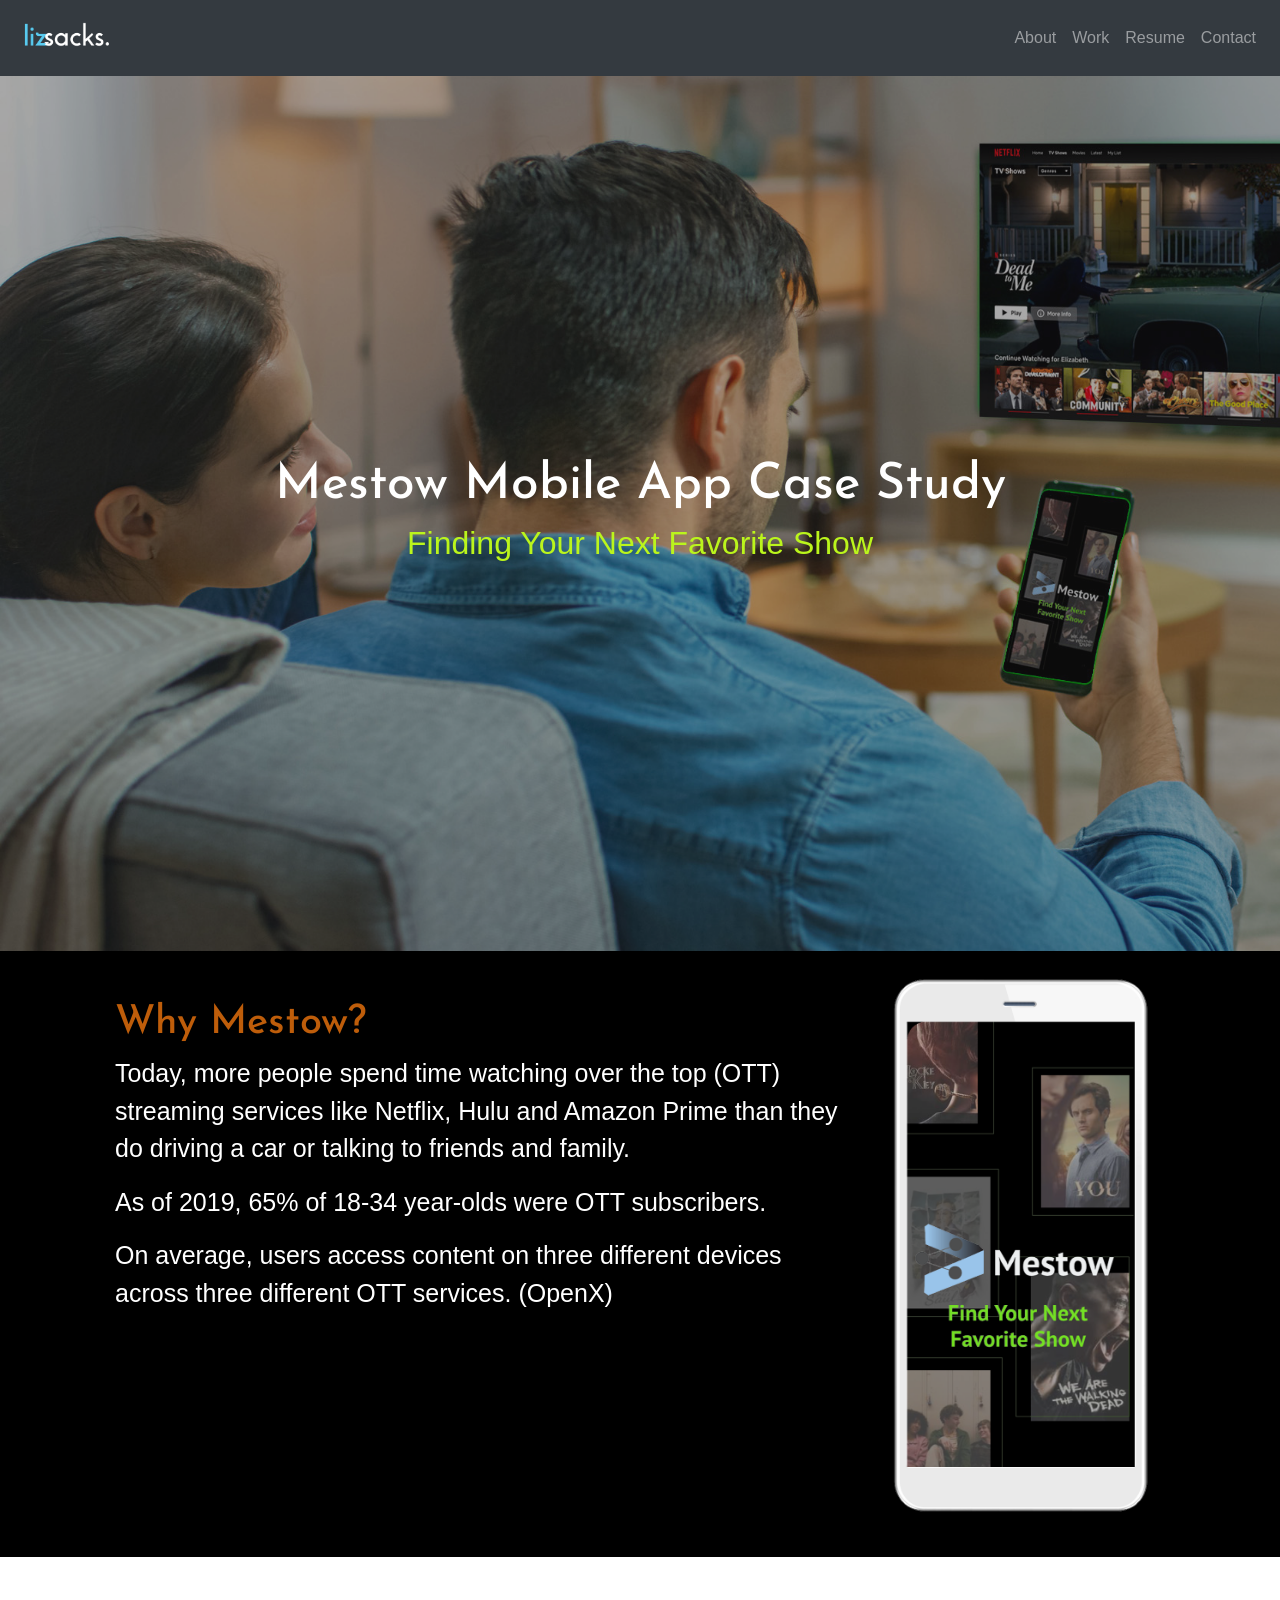
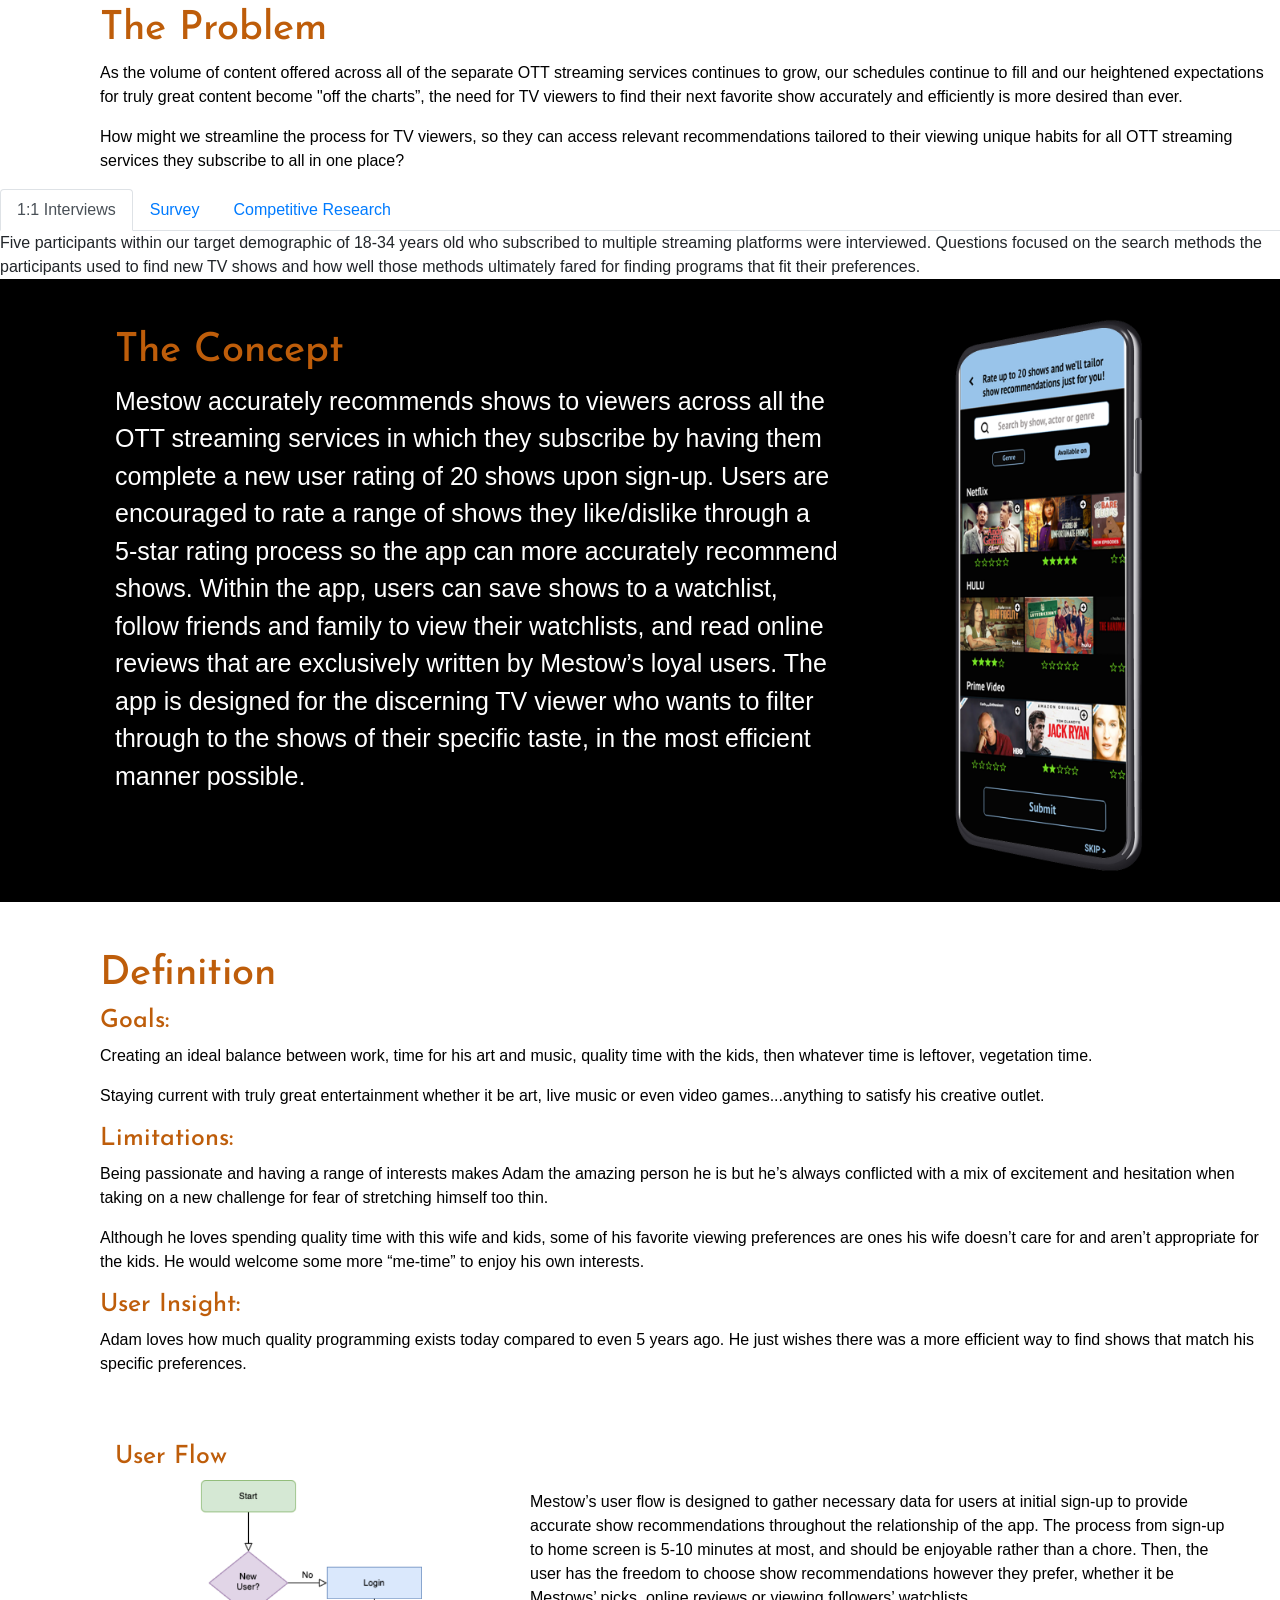
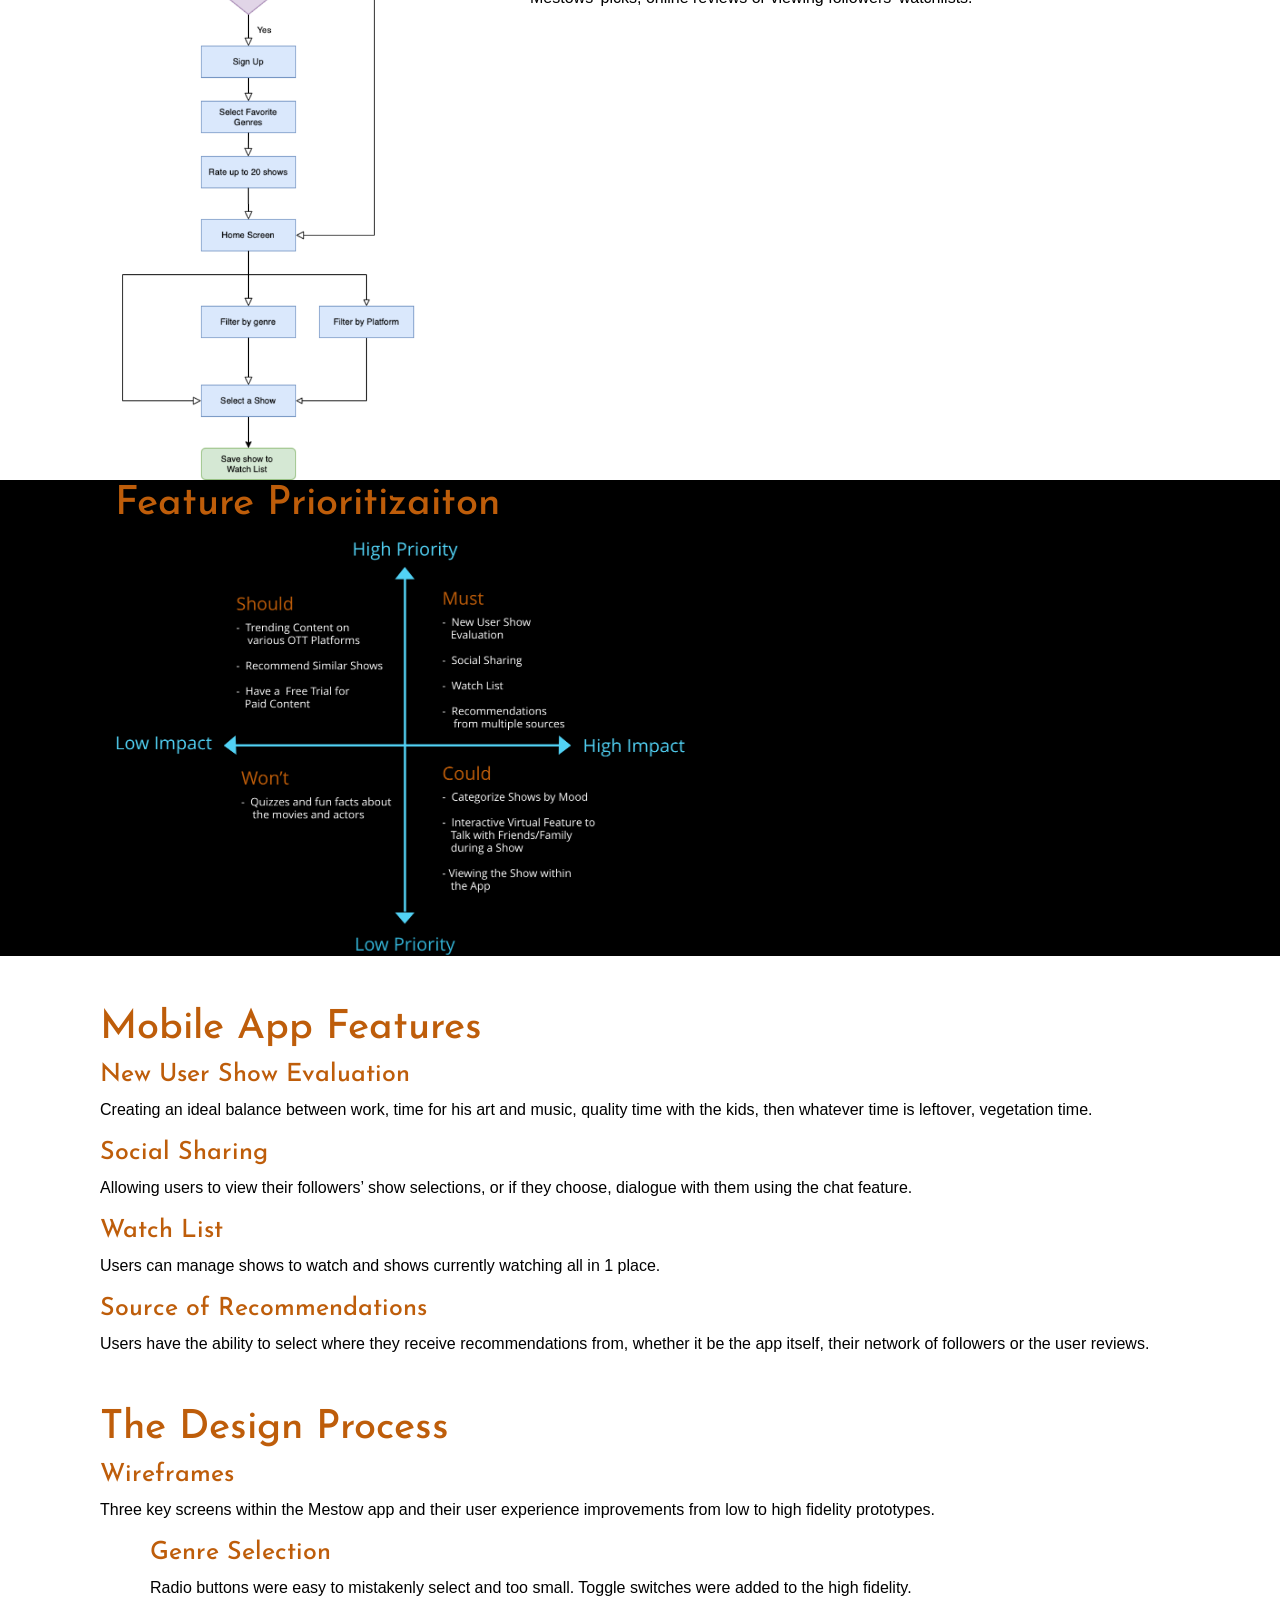
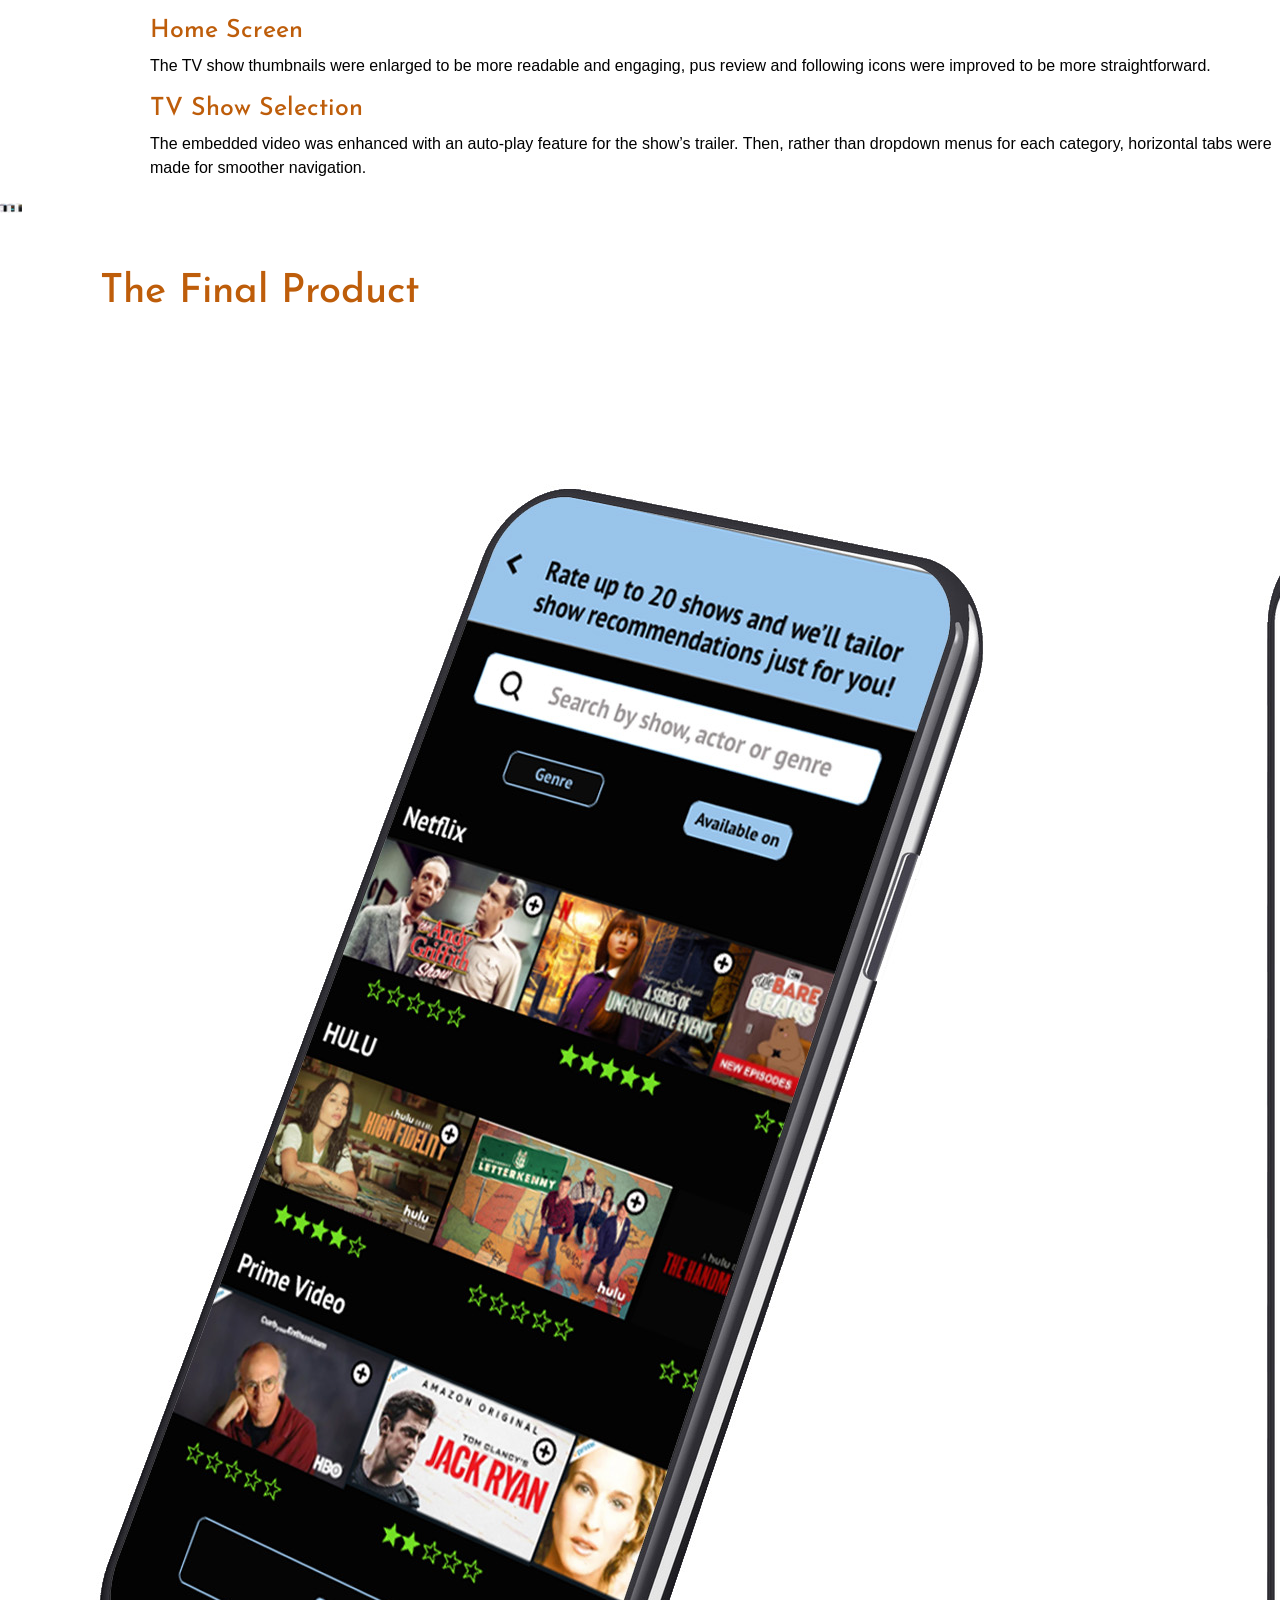
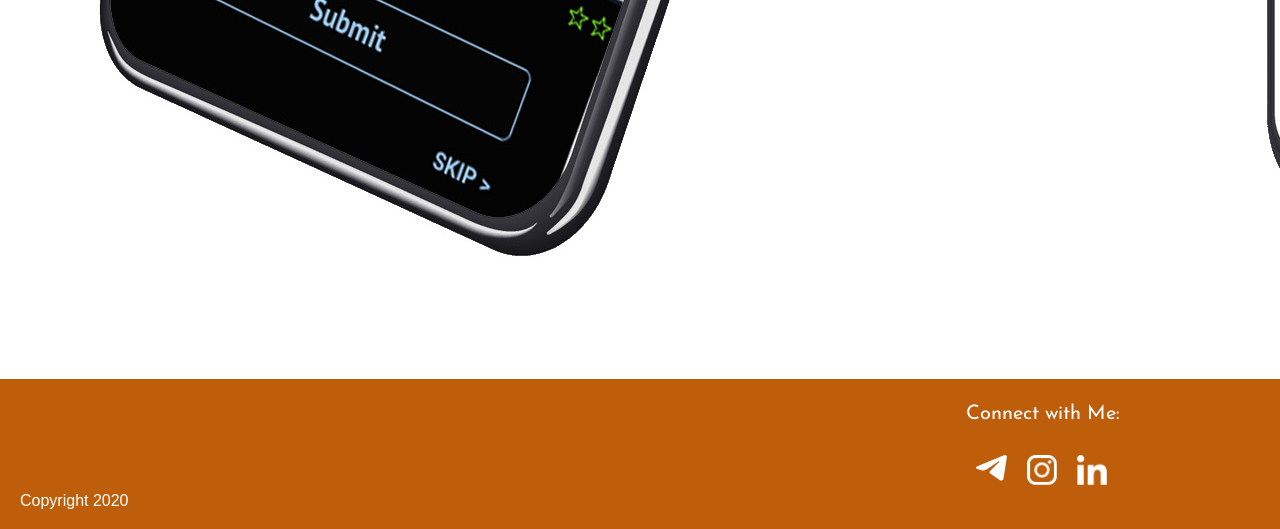
==== index.html @ adbfc5e2 "Progress 061020" ====
<!DOCTYPE html>
<html lang="en">
<head>
    <meta charset="UTF-8">
    <meta name="viewport" content="width=device-width, initial-scale=1.0">
    <title>Mestow Case Study</title>
     <!-- Bootstrap CSS -->
     <link rel="stylesheet" href="https://stackpath.bootstrapcdn.com/bootstrap/4.3.1/css/bootstrap.min.css" integrity="sha384-ggOyR0iXCbMQv3Xipma34MD+dH/1fQ784/j6cY/iJTQUOhcWr7x9JvoRxT2MZw1T" crossorigin="anonymous">
     <link rel="stylesheet" href="css/style.css" type="text/css">
     <link href="https://fonts.googleapis.com/css2?family=Open+Sans:ital,wght@0,300;0,400;0,600;0,700;0,800;1,300;1,400;1,600;1,700;1,800&display=swap" rel="stylesheet">
   <link href="https://fonts.googleapis.com/css2?family=Josefin+Sans:ital,wght@0,600;0,700;1,600;1,700&family=Open+Sans:ital,wght@0,300;0,400;0,600;0,700;0,800;1,300;1,400;1,600;1,700;1,800&display=swap" rel="stylesheet">
  </head>
<body>
<!-- Navigation Menu -->

<nav class="navbar navbar-expand-sm bg-dark navbar-dark">
  <a class="navbar-brand" href="#"><img src="images/LS_logo.png" alt="Logo" style="width:100px"></a>
  <button class="navbar-toggler" type="button" data-toggle="collapse" data-target="#collapsibleNavbar">
    <span class="navbar-toggler-icon"></span>
  </button>
  <div class="collapse navbar-collapse" id="collapsibleNavbar">
    <ul class="navbar-nav">
      <li class="nav-item">
        <a class="nav-link" href="#">About</a>
      </li>
      <li class="nav-item">
        <a class="nav-link" href="#">Work</a>
      </li>
      <li class="nav-item">
        <a class="nav-link" href="#">Resume</a>
      </li>   
       <li class="nav-item">
        <a class="nav-link" href="#">Contact</a>
      </li> 
    </ul>
  </div>  
</nav>
  

  
  <!-- Hero Section -->

    <div class="jumbotron_background">
      <div class="container">
    <h1 class="case_study_headline">Mestow Mobile App Case Study</h1>

    <h2 class="case_study_subline">Finding Your Next Favorite Show</h2>
  </div>
  </div>
</div>
<!-- Why Mestow Section -->
  
<div class="container-fluid why_mestow_container">
  
  <div class="row">
    <div class="col-sm-8 mt-5">
      <h3 class="why_mestow mx-auto">Why Mestow?</h3>
      <div class="why_mestow_text mx-auto">
    <p class="bold-text">Today, more people spend time watching over the top (OTT) 
      streaming services like Netflix, Hulu and Amazon Prime than
      they do driving a car or talking to friends and family.</p> 
      <p>As of 2019, 65% of 18-34 year-olds were OTT subscribers.</p> 
        On average, users access content on three different devices 
    across three different OTT services. (OpenX) </p>
    </div>
  </div>
    <div class="col-sm-4">
    <img src="images/Mestow_homescreen-white_iphone.png" class="img-fluid" width="307" height="240">
    </div>
  </div>
</div>
<div class="white_sections mt-5">
      <h3 class="why_mestow mx-auto">The Problem</h3>
      <div class="the_problem_text mx-auto">
    <p class="body_text">As the volume of content offered across all of the separate OTT 
      streaming services continues to grow, our schedules continue to 
      fill and our heightened expectations for truly great content 
      become "off the charts”, the need for TV viewers to find their 
      next favorite show accurately and efficiently is more desired 
      than ever.  </p> 
      <p class="body_text">How might we streamline the process for TV viewers, so they can access relevant 
        recommendations tailored to their viewing unique habits for all OTT streaming 
        services they subscribe to all in one place?</p> 
    </div>
</div>

<!-- Nav tabs -->

<ul class="nav nav-tabs" id="myTab" role="tablist">
  <li class="nav-item" role="presentation">
    <a class="nav-link active" id="home-tab" data-toggle="tab" href="#home" role="tab" aria-controls="interviews" aria-selected="true">1:1 Interviews</a>
  </li>
  <li class="nav-item" role="presentation">
    <a class="nav-link" id="profile-tab" data-toggle="tab" href="#profile" role="tab" aria-controls="survey" aria-selected="false">Survey</a>
  </li>
  <li class="nav-item" role="presentation">
    <a class="nav-link" id="messages-tab" data-toggle="tab" href="#messages" role="tab" aria-controls="competitors" aria-selected="false">Competitive Research</a>
  </li>
</ul>

<!-- Tab panes -->
<div class="tab-content">
  <div class="tab-pane active" id="interviews" role="tabpanel" aria-labelledby="interview-tab">Five participants within our target demographic of 18-34 years old who subscribed to multiple streaming platforms were interviewed. Questions focused on the search methods the participants used to find new TV shows and how well those methods ultimately fared for finding programs that fit their preferences.</div>
  <div class="tab-pane" id="survey" role="tabpanel" aria-labelledby="survey-tab">In total 28 participants were surveyed, spanning a range of ages, ethnicities and educational levels to provide a broadened perspective among OTT subscribers’ viewing habits. Questions focused on what resources they use to find new shows, then their viewing habits overall. </div>
  <div class="tab-pane" id="competitors" role="tabpanel" aria-labelledby="competitors-tab">There are a few apps in the marketplace that streamline OTT streaming service viewing. Some specialized in the social component of following friends to chat and receive recommendations on shows, while others built recommendations based upon what a viewer has previously watched. Our team wanted to build an app that could combine all of these features and satisfy all user needs.
  </div>
</div>

<!-- The Concpet -->
<div class="container-fluid the concept_container">
  <div class="row">
    <div class="col-lg-8 col-md-8 col-sm-12 mt-5">
      <h3 class="why_mestow mx-auto">The Concept</h3>
      <div class="why_mestow_text mx-auto">
    <p>Mestow accurately recommends shows to viewers across all the OTT 
      streaming services in which they subscribe by having them complete 
      a new user rating of 20 shows upon sign-up. Users are encouraged to 
      rate a range of shows they like/dislike through a 5-star rating process 
      so the app can more accurately recommend shows. Within the app, users can 
      save shows to a watchlist, follow friends and family to view their watchlists, 
      and read online reviews that are exclusively written by Mestow’s loyal users. 
      The app is designed for the discerning TV viewer who wants to filter through 
      to the shows of their specific taste, in the most efficient manner possible.</p>
    </div>
  </div>
  <div class="col-lg-4 col-md-4 col-sm-12">
    <img src="images/screen2.png" class="img-fluid" width="307" height="240">
    </div>
  </div>
</div>
<!-- Definition -->
  <div class="white_sections mt-5">
    <h3 class="definition mx-auto">Definition</h3>
    <div class="the_problem_text mx-auto">
      <h4>Goals:</h4>
  <p class="body_text">Creating an ideal balance between work, time for his art and music, 
    quality time with the kids, then whatever time is leftover, vegetation time.</p>
    <p class="body_text">Staying current with truly great entertainment whether it be art, live music 
      or even video games...anything to satisfy his creative outlet.</p>
      <h4>Limitations:</h4>
      <p class="body_text">Being passionate and having a range of interests makes Adam the amazing person 
        he is but he’s always conflicted with a mix of excitement and hesitation when 
        taking on a new challenge for fear of stretching himself too thin.</p> 
        <p class="body_text">Although he loves spending quality time with this wife and kids, some of his favorite 
      viewing preferences are ones his wife doesn’t care for and aren’t appropriate for the kids. 
      He would welcome some more “me-time” to enjoy his own interests. </p> 
      <h4>User Insight:</h4>
      <p class="body_text">Adam loves how much quality programming exists today compared to even 5 years ago. 
        He just wishes there was a more efficient way to find shows that match his specific 
        preferences. </p>
  </div>
</div>
<!-- User Flow -->
<div class="container-fluid white_sections user_flow_section">
  <div class="row">
    <div class="col-sm-4 mt-7">
      <h4 class="why_mestow mx-auto">User Flow</h4>
      <div class="why_mestow_text mx-auto" style="width:500px">
        <img src="images/work_flow.png" class="img-fluid" width="307" height="240">
   
  </div>
</div>
  <div class="col-sm-8 mt-5">
    <p class="body_text">Mestow’s user flow is designed to gather necessary data for users at initial sign-up 
      to provide accurate show recommendations throughout the relationship of the app. The 
      process from sign-up to home screen is 5-10 minutes at most, and should be enjoyable 
      rather than a chore. Then, the user has the freedom to choose show recommendations 
      however they prefer, whether it be Mestows’ picks, online reviews or viewing followers’ 
      watchlists.</p>
  </div>
</div>
</div>

<!-- Feature Prioritization -->
<div class="container-fluid the concept_container">
      <h3 class="why_mestow mx-auto">Feature Prioritizaiton</h3>
      <div class="why_mestow_text mx-auto">
        <img src="images/feature_prior.png" width="570">
  </div>
</div>



  <!-- Mobile App Features -->
  <div class="white_sections mt-5">
    <h3 class="definition mx-auto">Mobile App Features</h3>
    <div class="the_problem_text mx-auto">
      <h4>New User Show Evaluation</h4>
  <p class="body_text">Creating an ideal balance between work, time for his art and music, 
    quality time with the kids, then whatever time is leftover, vegetation time.</p>
      <h4>Social Sharing</h4>
      <p class="body_text">Allowing users to view their followers’ show selections, or if they choose, dialogue 
        with them using the chat feature. </p> 
      <h4>Watch List</h4>
      <p class="body_text">Users can manage shows to watch and shows currently watching all in 1 place.</p>
      <h4>Source of Recommendations</h4>
      <p class="body_text">Users have the ability to select where they receive recommendations from, whether it be the 
        app itself, their network of followers or the user reviews.</p>
        
  </div>
</div>

  <!-- The Design Process -->
  <div class="white_sections mt-5">
    <h3 class="definition mx-auto">The Design Process</h3>
    <div class="the_problem_text mx-auto">
      <div class="intro_section">
      <h4>Wireframes</h4>
      <p class="body_text">Three key screens within the Mestow app and their user 
        experience improvements from low to high fidelity prototypes. 
      </p>
    </div>
    <div class="bullets">
      <h4>Genre Selection</h4>
  <p class="body_text">Radio buttons were easy to mistakenly select and too small. 
    Toggle switches were added to the high fidelity.</p>
      <h4>Home Screen</h4>
      <p class="body_text">The TV show thumbnails were enlarged to be more readable and engaging, pus 
        review and following icons were improved to be more straightforward. </p> 
      <h4>TV Show Selection</h4>
      <p class="body_text">The embedded video was enhanced with an auto-play feature for the show’s trailer. 
        Then, rather than dropdown menus for each category, horizontal tabs were made for 
        smoother navigation.</p>
      </div>
        <img class="five_phones" src="images/LofiHifi_MOBILE1.jpg">
</div>
</div>
<!-- The Final Product -->
<div class="white_sections mt-5">
  <h3 class="definition mx-auto">The Final Product</h3>
  <img src="images/final image1.jpg">
  </div>
<!-- Footer -->
<div class="footer">
  <div class="footer_left">
  <p>Copyright 2020</p></div>
  <div class="footer_center"></div>
  
  <div class="footer_right">
      <div class="footer_text">
          <p>Connect with Me:</p>
      </div>
      <div class="social_icons">
      <div class="email">
          <img src="images/email_icon.png">
      </div>
      <div class="id">
      <img height="30px" src="images/id_icon.png"></div>
      <div class="li">
      <img height="30px" src="images/linkedin_icon.png">
</div>
</div>
</div>
</div>
</body>
<script src="https://code.jquery.com/jquery-3.5.1.slim.min.js" integrity="sha384-DfXdz2htPH0lsSSs5nCTpuj/zy4C+OGpamoFVy38MVBnE+IbbVYUew+OrCXaRkfj" crossorigin="anonymous"></script>
<script src="https://cdn.jsdelivr.net/npm/popper.js@1.16.0/dist/umd/popper.min.js" integrity="sha384-Q6E9RHvbIyZFJoft+2mJbHaEWldlvI9IOYy5n3zV9zzTtmI3UksdQRVvoxMfooAo" crossorigin="anonymous"></script>
<script src="https://stackpath.bootstrapcdn.com/bootstrap/4.5.0/js/bootstrap.min.js" integrity="sha384-OgVRvuATP1z7JjHLkuOU7Xw704+h835Lr+6QL9UvYjZE3Ipu6Tp75j7Bh/kR0JKI" crossorigin="anonymous"></script>
</html>
---- css/style.css ----
.navbar-nav {
  margin-left: auto;
  margin-right: 0;
  font-family: open-sans, sans-serif; 
  color: white;
}
.navbar-logo img{
  padding-right: 15px;
  width: 150px;
}
.case_study_headline {
  font-family: Josefin Sans, sans-serif; 
  color: white; 
  font-size: 50px;
  text-align: center; 
}
.case_study_subline {
  font-family: Open-Sans, sans-serif; 
  color: #BBf51c;
  text-align: center; 
}
.container-fluid {
  background-color: black; 
  color: white; 
}

h3 {
  font-family: Josefin Sans, sans-serif; 
  color: #BE5D0A;
  font-size: 40px;
  padding-left: 100px;
}
h4{
  font-family: Josefin Sans, sans-serif; 
  color: #BE5D0A;
  font-size: 25px; 
  padding-left: 100px;
}
.why_mestow_text {
  font-family: open-sans, sans-serif;
  font-size: 25px;
  padding-left: 100px;
}
/* Hero Image */
.jumbotron_background {
    background-image: url(../images/mestow_hero_image.png);
    background-color: transparent;
    background-repeat: no-repeat;
    background-size: cover;
    height: calc(100vh - 25px);
    display: flex;
    align-items: center;
    justify-content: center;
 
  }
.white_sections {
      background-color: white; 
      color: black; 
    }
.body_text {
  font-family: open-sans, sans-serif;
  padding-left: 100px;
}
.user_flow_section {
  padding-top: 50px;
  padding-right: 50px; 
}
.bullets {
  padding-left: 50px;
}
.five_phones {
  height: 10px;
}
.footer_left {
  color: white; 
  width: 30%;
  display: flex; 
  align-items: flex-end; 
  padding-left: 20px; 
}
.footer_center {
  width: 40%;
}
.footer_right {
  width: 20%;
  padding-top: 20px; 
  padding-left: 70px; 
}
.footer {
  display: flex;
  background-color: #BE5D0A; 
  height: 150px;
}
.footer_text {
  color: white;
  font-family: Josefin Sans; sans-serif;
  font-size: 20px; 
  
}
.social_icons {
  display: flex; 
  flex-direction: row; 
}
.email {
  padding: 10px;
}
.id {
  padding: 10px;
}
.li {
  padding: 10px;
}
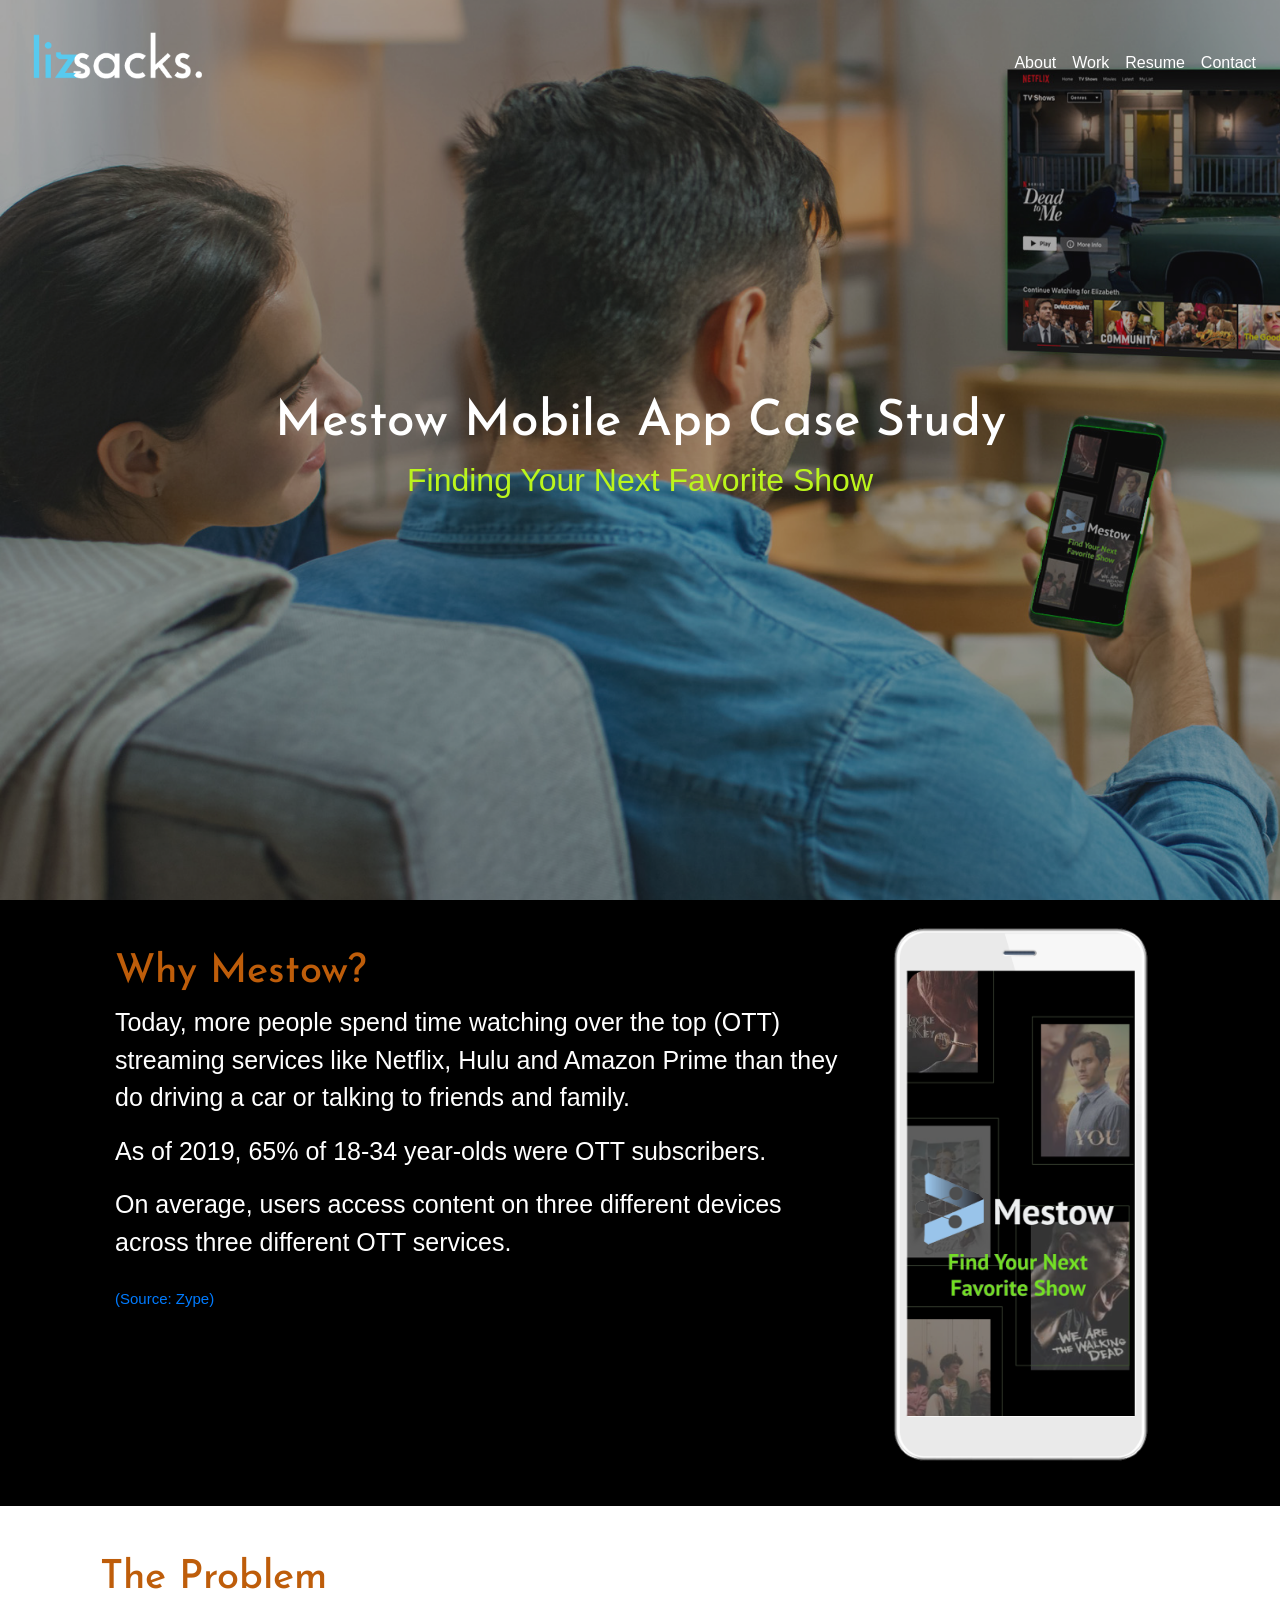
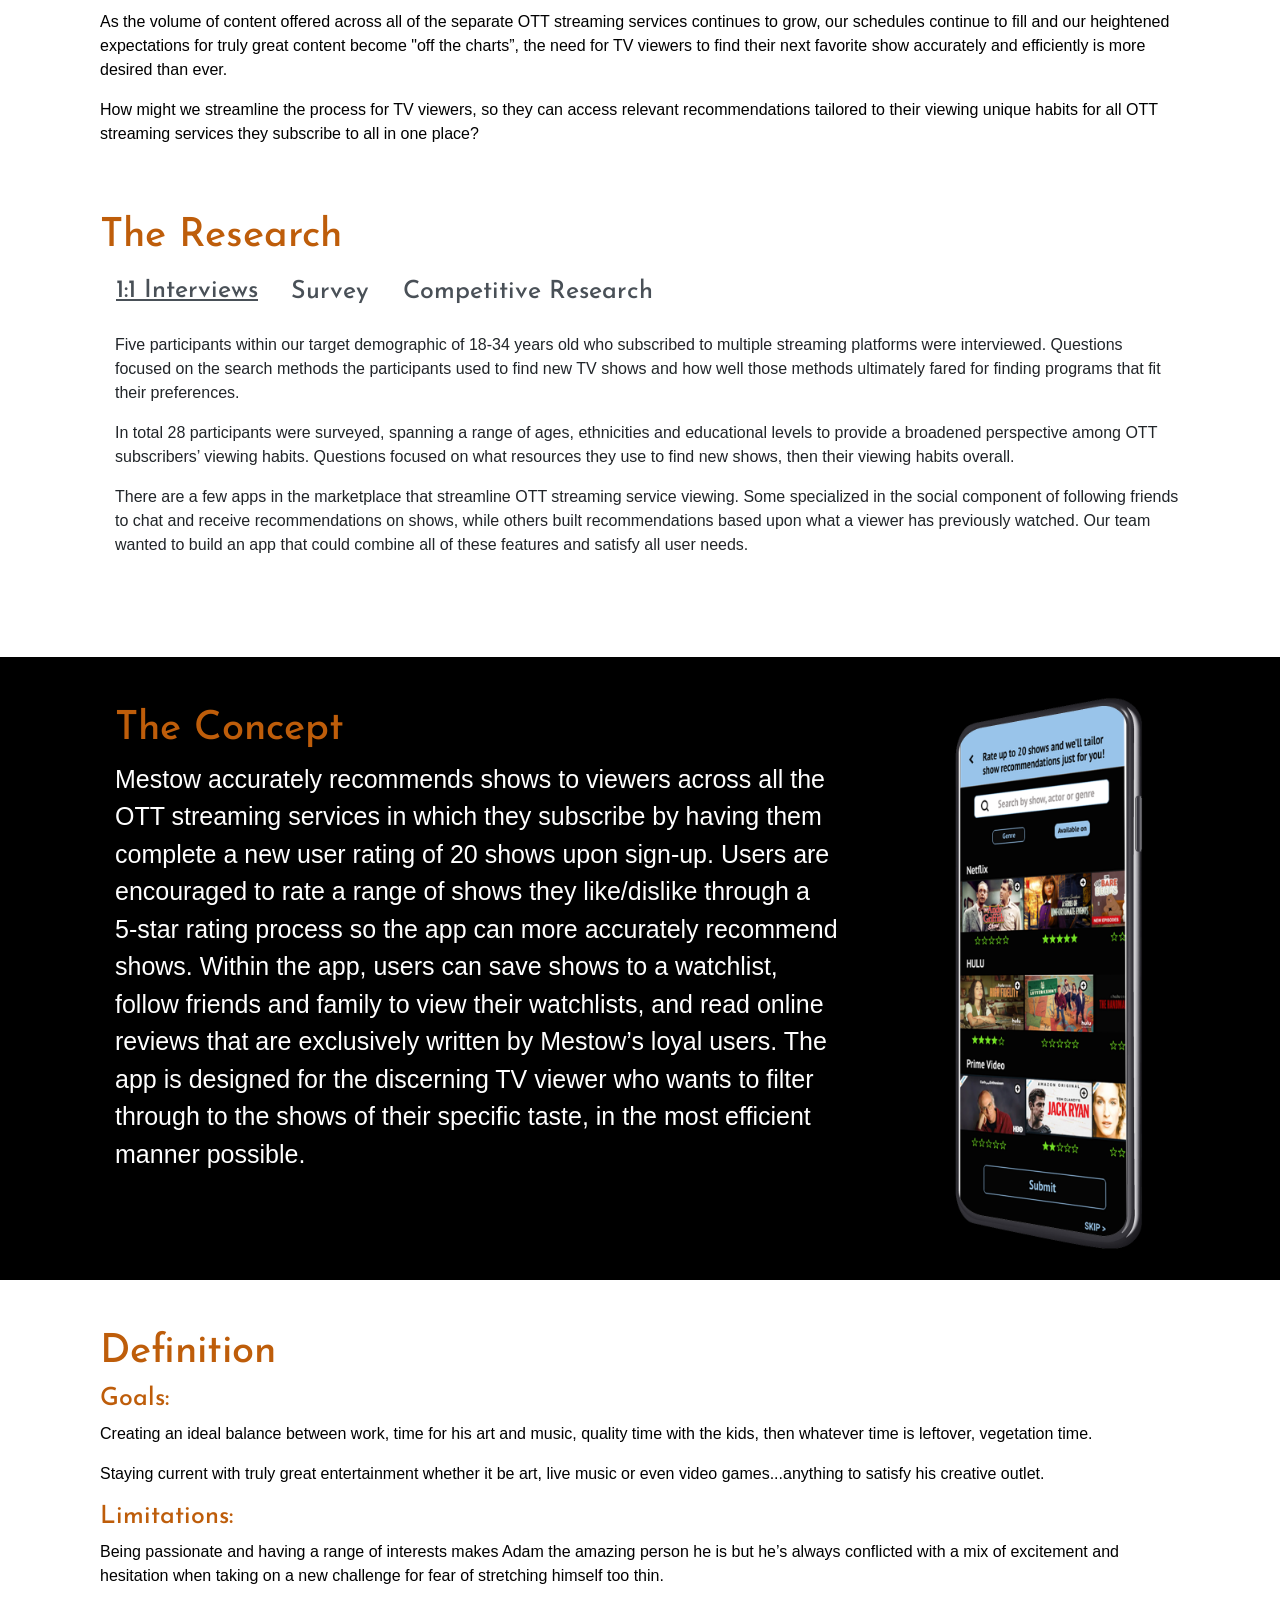
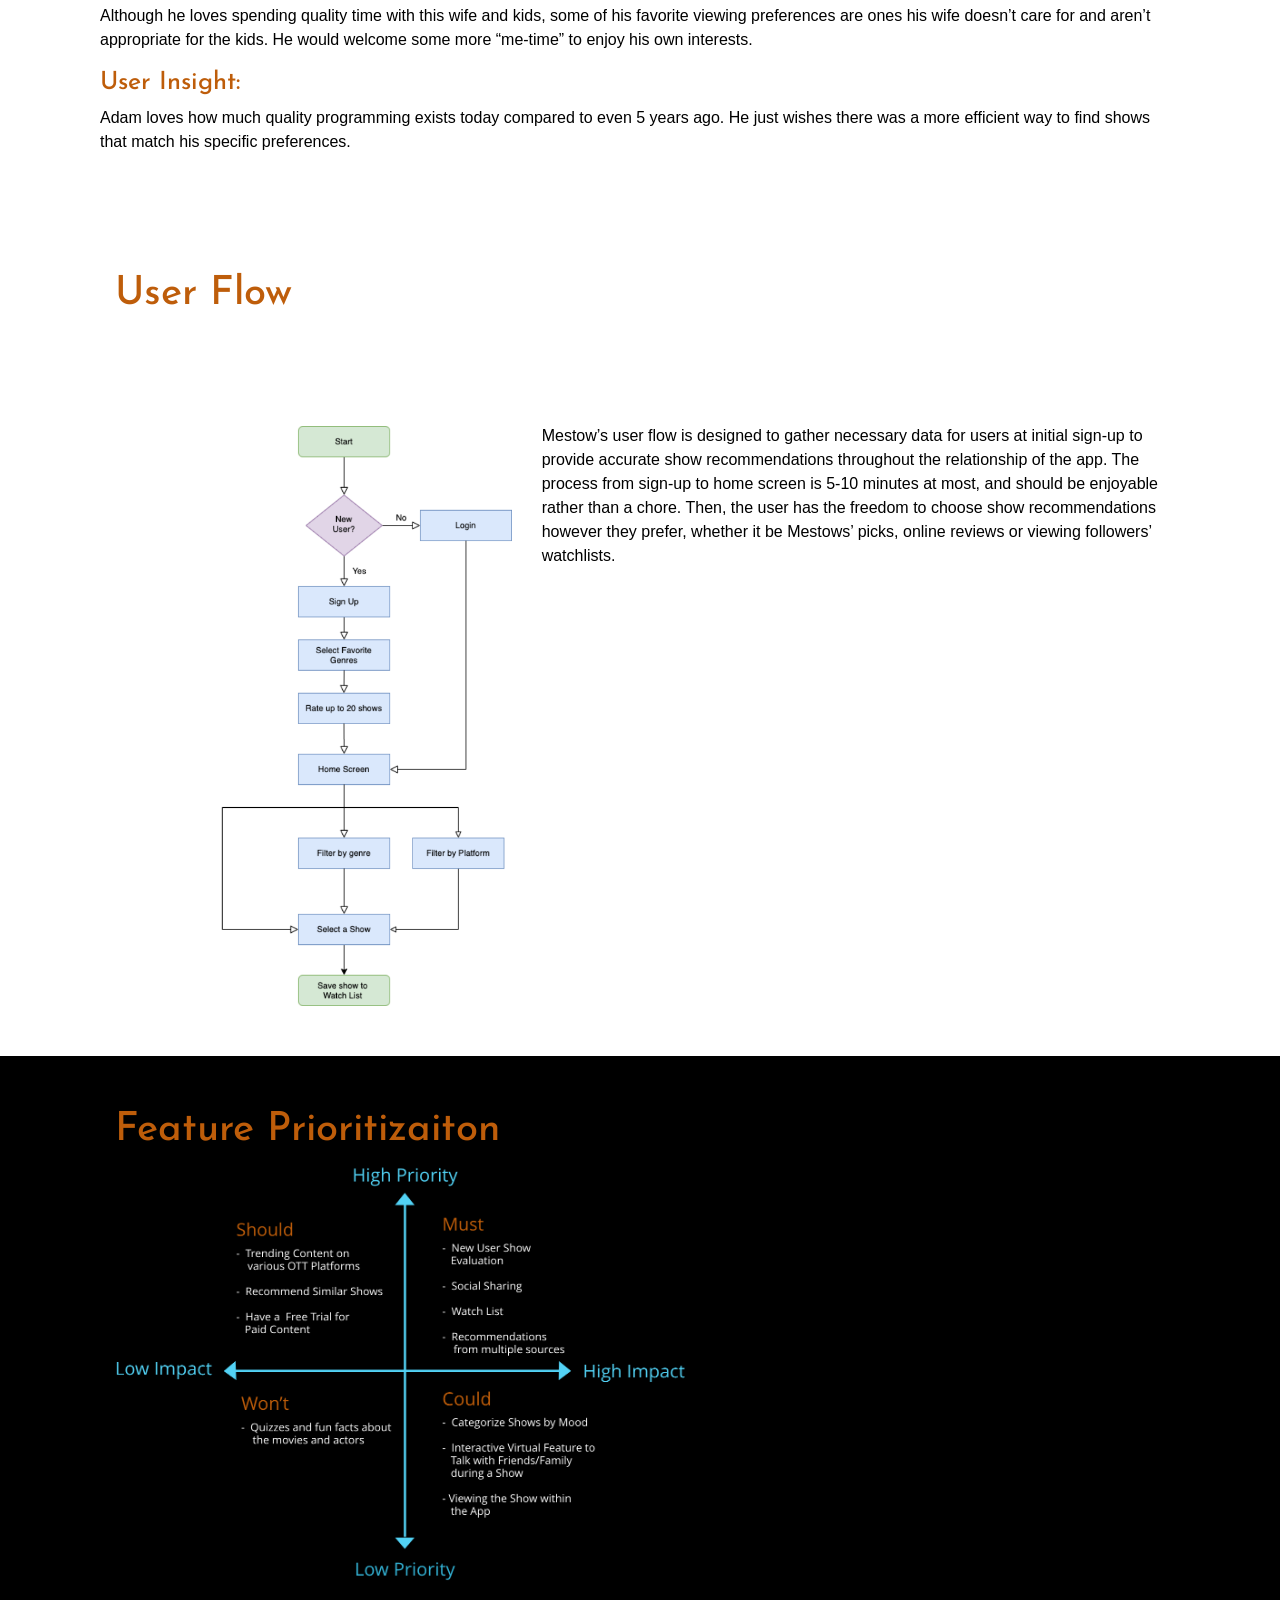
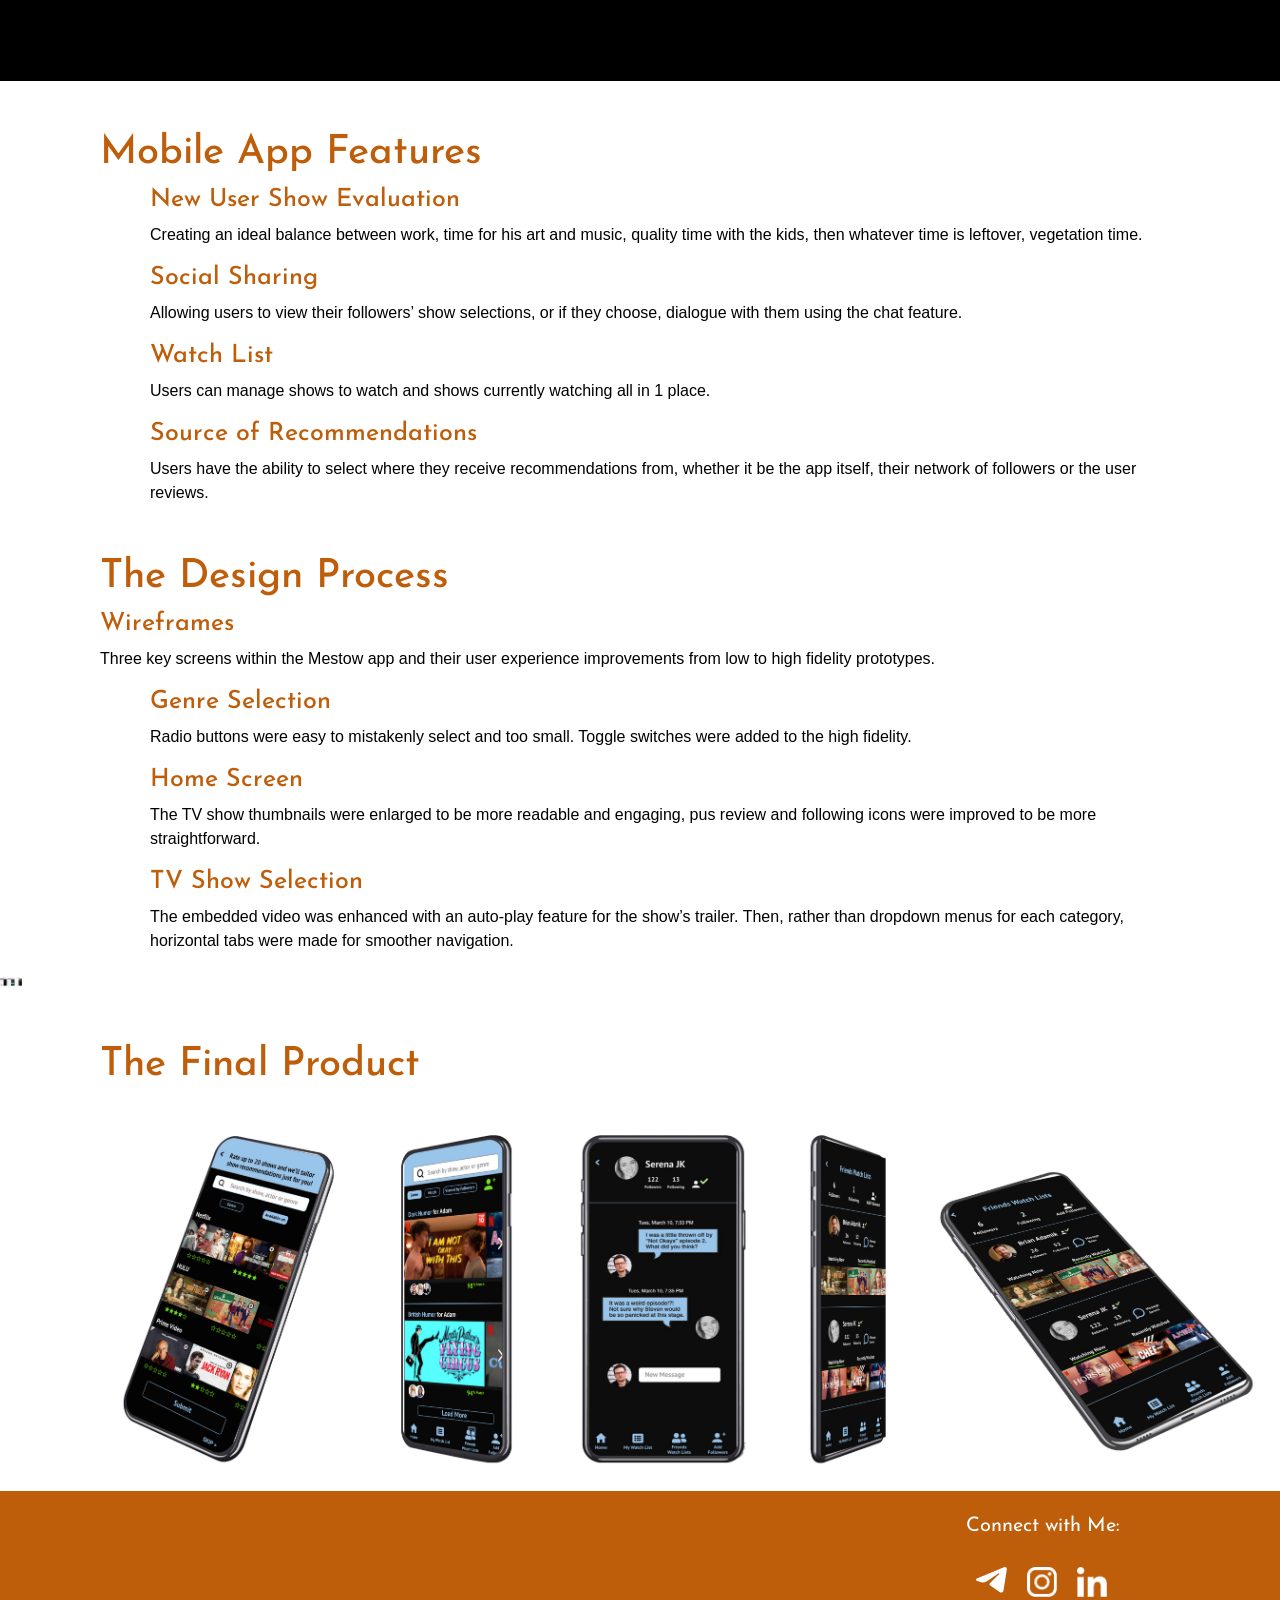
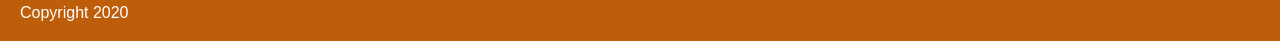
==== commit 0353f070: "updates 061420" ====
--- a/index.html
+++ b/index.html
@@ -13,8 +13,8 @@
 <body>
 <!-- Navigation Menu -->
 
-<nav class="navbar navbar-expand-sm bg-dark navbar-dark">
-  <a class="navbar-brand" href="#"><img src="images/LS_logo.png" alt="Logo" style="width:100px"></a>
+<nav class="navbar navbar-expand-sm navbar-dark">
+  <a class="navbar-brand" href="https://lizsacks-lab.github.io/UX_UI_HW_18/"><img src="images/LS_logo.png" alt="Logo" style="width:200px"></a>
   <button class="navbar-toggler" type="button" data-toggle="collapse" data-target="#collapsibleNavbar">
     <span class="navbar-toggler-icon"></span>
   </button>
@@ -61,7 +61,7 @@
       they do driving a car or talking to friends and family.</p> 
       <p>As of 2019, 65% of 18-34 year-olds were OTT subscribers.</p> 
         On average, users access content on three different devices 
-    across three different OTT services. (OpenX) </p>
+    across three different OTT services. </p><a class=link href="https://www.zype.com/blog/linear-tv-ott-statistics-2019-edition/">(Source: Zype)</a> 
     </div>
   </div>
     <div class="col-sm-4">
@@ -69,7 +69,7 @@
     </div>
   </div>
 </div>
-<div class="white_sections mt-5">
+<div class="white_sections mt-5 the_problem">
       <h3 class="why_mestow mx-auto">The Problem</h3>
       <div class="the_problem_text mx-auto">
     <p class="body_text">As the volume of content offered across all of the separate OTT 
@@ -84,29 +84,30 @@
     </div>
 </div>
 
-<!-- Nav tabs -->
-
+<!-- Research tabs -->
+<div class="research_tabs">
+  <h3 class="why_mestow mx-auto">The Research</h3>
 <ul class="nav nav-tabs" id="myTab" role="tablist">
   <li class="nav-item" role="presentation">
-    <a class="nav-link active" id="home-tab" data-toggle="tab" href="#home" role="tab" aria-controls="interviews" aria-selected="true">1:1 Interviews</a>
+    <a class="nav-link active" id="interviews-tab" data-toggle="tab" href="#interviews" role="tab" aria-controls="interviews" aria-selected="true"><h4>1:1 Interviews</h4></a>
   </li>
   <li class="nav-item" role="presentation">
-    <a class="nav-link" id="profile-tab" data-toggle="tab" href="#profile" role="tab" aria-controls="survey" aria-selected="false">Survey</a>
+    <a class="nav-link" id="survey-tab" data-toggle="tab" href="#survey" role="tab" aria-controls="survey" aria-selected="false"><h4>Survey</h4></a>
   </li>
   <li class="nav-item" role="presentation">
-    <a class="nav-link" id="messages-tab" data-toggle="tab" href="#messages" role="tab" aria-controls="competitors" aria-selected="false">Competitive Research</a>
+    <a class="nav-link" id="competitors-tab" data-toggle="tab" href="#competitors" role="tab" aria-controls="competitors" aria-selected="false"><h4>Competitive Research</h4></a>
   </li>
 </ul>
-
-<!-- Tab panes -->
-<div class="tab-content">
-  <div class="tab-pane active" id="interviews" role="tabpanel" aria-labelledby="interview-tab">Five participants within our target demographic of 18-34 years old who subscribed to multiple streaming platforms were interviewed. Questions focused on the search methods the participants used to find new TV shows and how well those methods ultimately fared for finding programs that fit their preferences.</div>
-  <div class="tab-pane" id="survey" role="tabpanel" aria-labelledby="survey-tab">In total 28 participants were surveyed, spanning a range of ages, ethnicities and educational levels to provide a broadened perspective among OTT subscribers’ viewing habits. Questions focused on what resources they use to find new shows, then their viewing habits overall. </div>
-  <div class="tab-pane" id="competitors" role="tabpanel" aria-labelledby="competitors-tab">There are a few apps in the marketplace that streamline OTT streaming service viewing. Some specialized in the social component of following friends to chat and receive recommendations on shows, while others built recommendations based upon what a viewer has previously watched. Our team wanted to build an app that could combine all of these features and satisfy all user needs.
-  </div>
-</div>
-
-<!-- The Concpet -->
+</div>
+<!-- Research Content -->
+<div class="research_content">
+  <div class="tab-pane active" id="interviews" role="tabpanel" aria-labelledby="interview-tab"><p>Five participants within our target demographic of 18-34 years old who subscribed to multiple streaming platforms were interviewed. Questions focused on the search methods the participants used to find new TV shows and how well those methods ultimately fared for finding programs that fit their preferences.</p></div>
+  <div class="tab-pane" id="survey" role="tabpanel" aria-labelledby="survey-tab"><p>In total 28 participants were surveyed, spanning a range of ages, ethnicities and educational levels to provide a broadened perspective among OTT subscribers’ viewing habits. Questions focused on what resources they use to find new shows, then their viewing habits overall. </p></div>
+  <div class="tab-pane" id="competitors" role="tabpanel" aria-labelledby="competitors-tab">There are a few apps in the marketplace that streamline OTT streaming service viewing. Some specialized in the social component of following friends to chat and receive recommendations on shows, while others built recommendations based upon what a viewer has previously watched. Our team wanted to build an app that could combine all of these features and satisfy all user needs.</div>
+  </div>
+
+
+<!-- The Concept -->
 <div class="container-fluid the concept_container">
   <div class="row">
     <div class="col-lg-8 col-md-8 col-sm-12 mt-5">
@@ -128,8 +129,9 @@
     </div>
   </div>
 </div>
+</div>
 <!-- Definition -->
-  <div class="white_sections mt-5">
+  <div class="white_sections mt-5 definiton_section">
     <h3 class="definition mx-auto">Definition</h3>
     <div class="the_problem_text mx-auto">
       <h4>Goals:</h4>
@@ -152,16 +154,16 @@
 </div>
 <!-- User Flow -->
 <div class="container-fluid white_sections user_flow_section">
+  <h3 class="why_mestow mx-auto">User Flow</h3>
   <div class="row">
-    <div class="col-sm-4 mt-7">
-      <h4 class="why_mestow mx-auto">User Flow</h4>
-      <div class="why_mestow_text mx-auto" style="width:500px">
+    <div class="col-sm-4 mt-7 user_flow_image">
+      <div class="why_mestow_text mx-auto">
         <img src="images/work_flow.png" class="img-fluid" width="307" height="240">
    
   </div>
 </div>
   <div class="col-sm-8 mt-5">
-    <p class="body_text">Mestow’s user flow is designed to gather necessary data for users at initial sign-up 
+    <p class="body_text user_flow_text">Mestow’s user flow is designed to gather necessary data for users at initial sign-up 
       to provide accurate show recommendations throughout the relationship of the app. The 
       process from sign-up to home screen is 5-10 minutes at most, and should be enjoyable 
       rather than a chore. Then, the user has the freedom to choose show recommendations 
@@ -172,7 +174,7 @@
 </div>
 
 <!-- Feature Prioritization -->
-<div class="container-fluid the concept_container">
+<div class="container-fluid the concept_container feature_prior">
       <h3 class="why_mestow mx-auto">Feature Prioritizaiton</h3>
       <div class="why_mestow_text mx-auto">
         <img src="images/feature_prior.png" width="570">
@@ -184,7 +186,8 @@
   <!-- Mobile App Features -->
   <div class="white_sections mt-5">
     <h3 class="definition mx-auto">Mobile App Features</h3>
-    <div class="the_problem_text mx-auto">
+    <div class="the_problem_text mx-auto bullets">
+      
       <h4>New User Show Evaluation</h4>
   <p class="body_text">Creating an ideal balance between work, time for his art and music, 
     quality time with the kids, then whatever time is leftover, vegetation time.</p>
@@ -196,7 +199,7 @@
       <h4>Source of Recommendations</h4>
       <p class="body_text">Users have the ability to select where they receive recommendations from, whether it be the 
         app itself, their network of followers or the user reviews.</p>
-        
+     
   </div>
 </div>
 
@@ -226,7 +229,7 @@
 </div>
 </div>
 <!-- The Final Product -->
-<div class="white_sections mt-5">
+<div class="white_sections final-product mt-5">
   <h3 class="definition mx-auto">The Final Product</h3>
   <img src="images/final image1.jpg">
   </div>
--- a/css/style.css
+++ b/css/style.css
@@ -1,10 +1,15 @@
-
-
-
+.navbar {
+  position: absolute;
+  width: 100%;
+  z-index: 1030; 
+}
 .navbar-nav {
   margin-left: auto;
   margin-right: 0;
   font-family: open-sans, sans-serif; 
+  color: white;
+}
+.navbar-dark .navbar-nav .nav-link {
   color: white;
 }
 .navbar-logo img{
@@ -44,29 +49,64 @@
   font-size: 25px;
   padding-left: 100px;
 }
+.user_flow_text {
+  padding-top: 50px;
+}
+.link {
+  font-size: 15px;
+}
+
+.research_tabs {
+  padding-bottom: 10px;
+}
+.research_content {
+  padding-bottom: 100px;
+  padding-left: 115px; 
+  padding-right: 100px;
+}
 /* Hero Image */
 .jumbotron_background {
     background-image: url(../images/mestow_hero_image.png);
     background-color: transparent;
     background-repeat: no-repeat;
     background-size: cover;
-    height: calc(100vh - 25px);
+    height: 100vh;
     display: flex;
     align-items: center;
     justify-content: center;
- 
+  }
+  .the_problem {
+    padding-bottom: 50px;
   }
 .white_sections {
       background-color: white; 
       color: black; 
+      padding
     }
 .body_text {
   font-family: open-sans, sans-serif;
   padding-left: 100px;
+  padding-right: 100px; 
+}
+.feature_prior {
+  padding-top: 50px;
+  padding-right: 50px; 
+  padding-bottom: 100px;
+  
 }
 .user_flow_section {
-  padding-top: 50px;
-  padding-right: 50px; 
+  padding-top: 100px;
+}
+.user_flow_section img {
+  margin-left: 100px;
+  margin-right: 100px; 
+  padding-bottom: 50px;
+  margin-top: 100px;
+  display: flex;
+  justify-items: left;
+}
+.defnition_section {
+  padding-bottom: 50px;
 }
 .bullets {
   padding-left: 50px;
@@ -96,7 +136,7 @@
 }
 .footer_text {
   color: white;
-  font-family: Josefin Sans; sans-serif;
+  font-family: Josefin Sans, sans-serif;
   font-size: 20px; 
   
 }
@@ -113,3 +153,30 @@
 .li {
   padding: 10px;
 }
+#myTab {
+  border: none;
+}
+#myTab h4 {
+  color:#495057;
+  padding-left: 0;
+}
+#myTab, .tab-content {
+  margin-left: 100px;
+}
+
+.nav-tabs .nav-link.active h4 {
+  text-decoration: underline;
+}
+
+.nav-tabs .nav-item.show .nav-link, .nav-tabs .nav-link.active {
+  border: none;
+}
+
+.nav-tabs .nav-link:focus, .nav-tabs .nav-link:hover {
+  border: none;
+}
+
+.white_sections.final-product img {
+  max-width: calc(100% - 100px);
+  margin-left: 100px;
+}
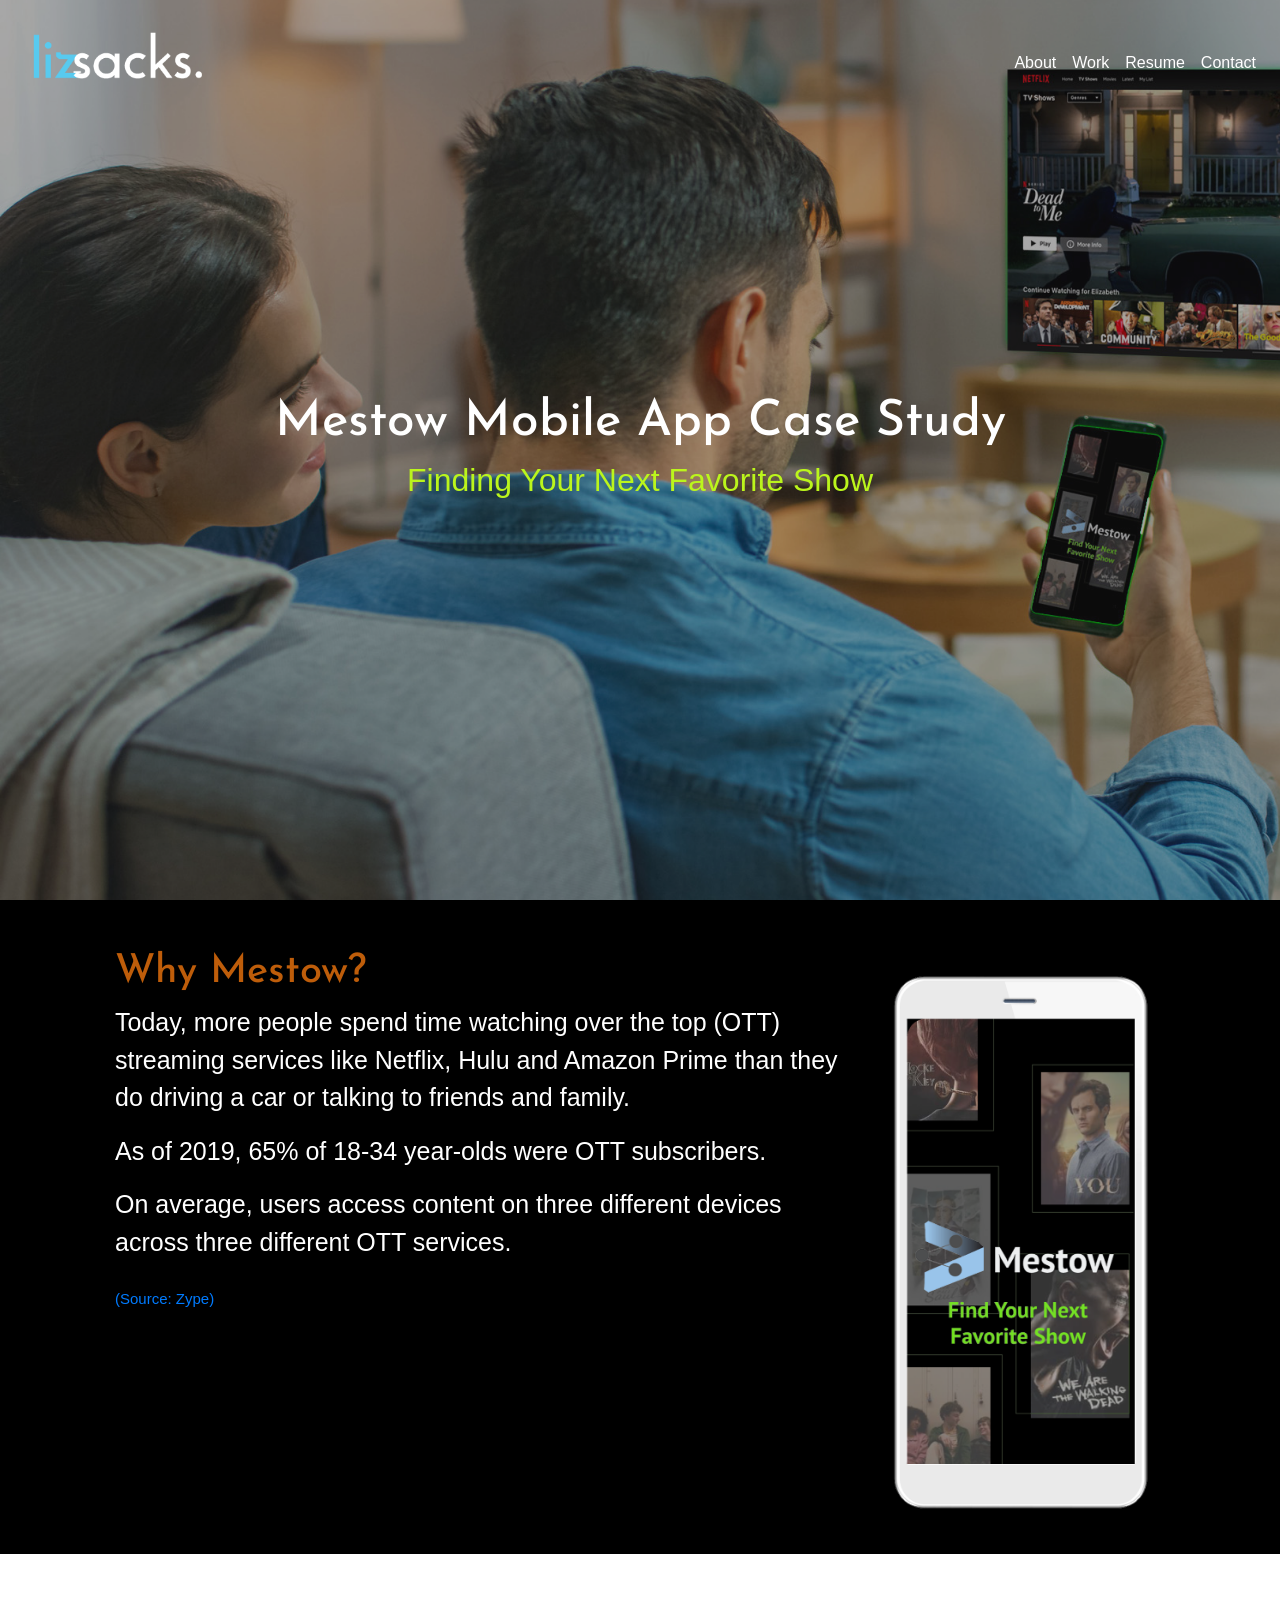
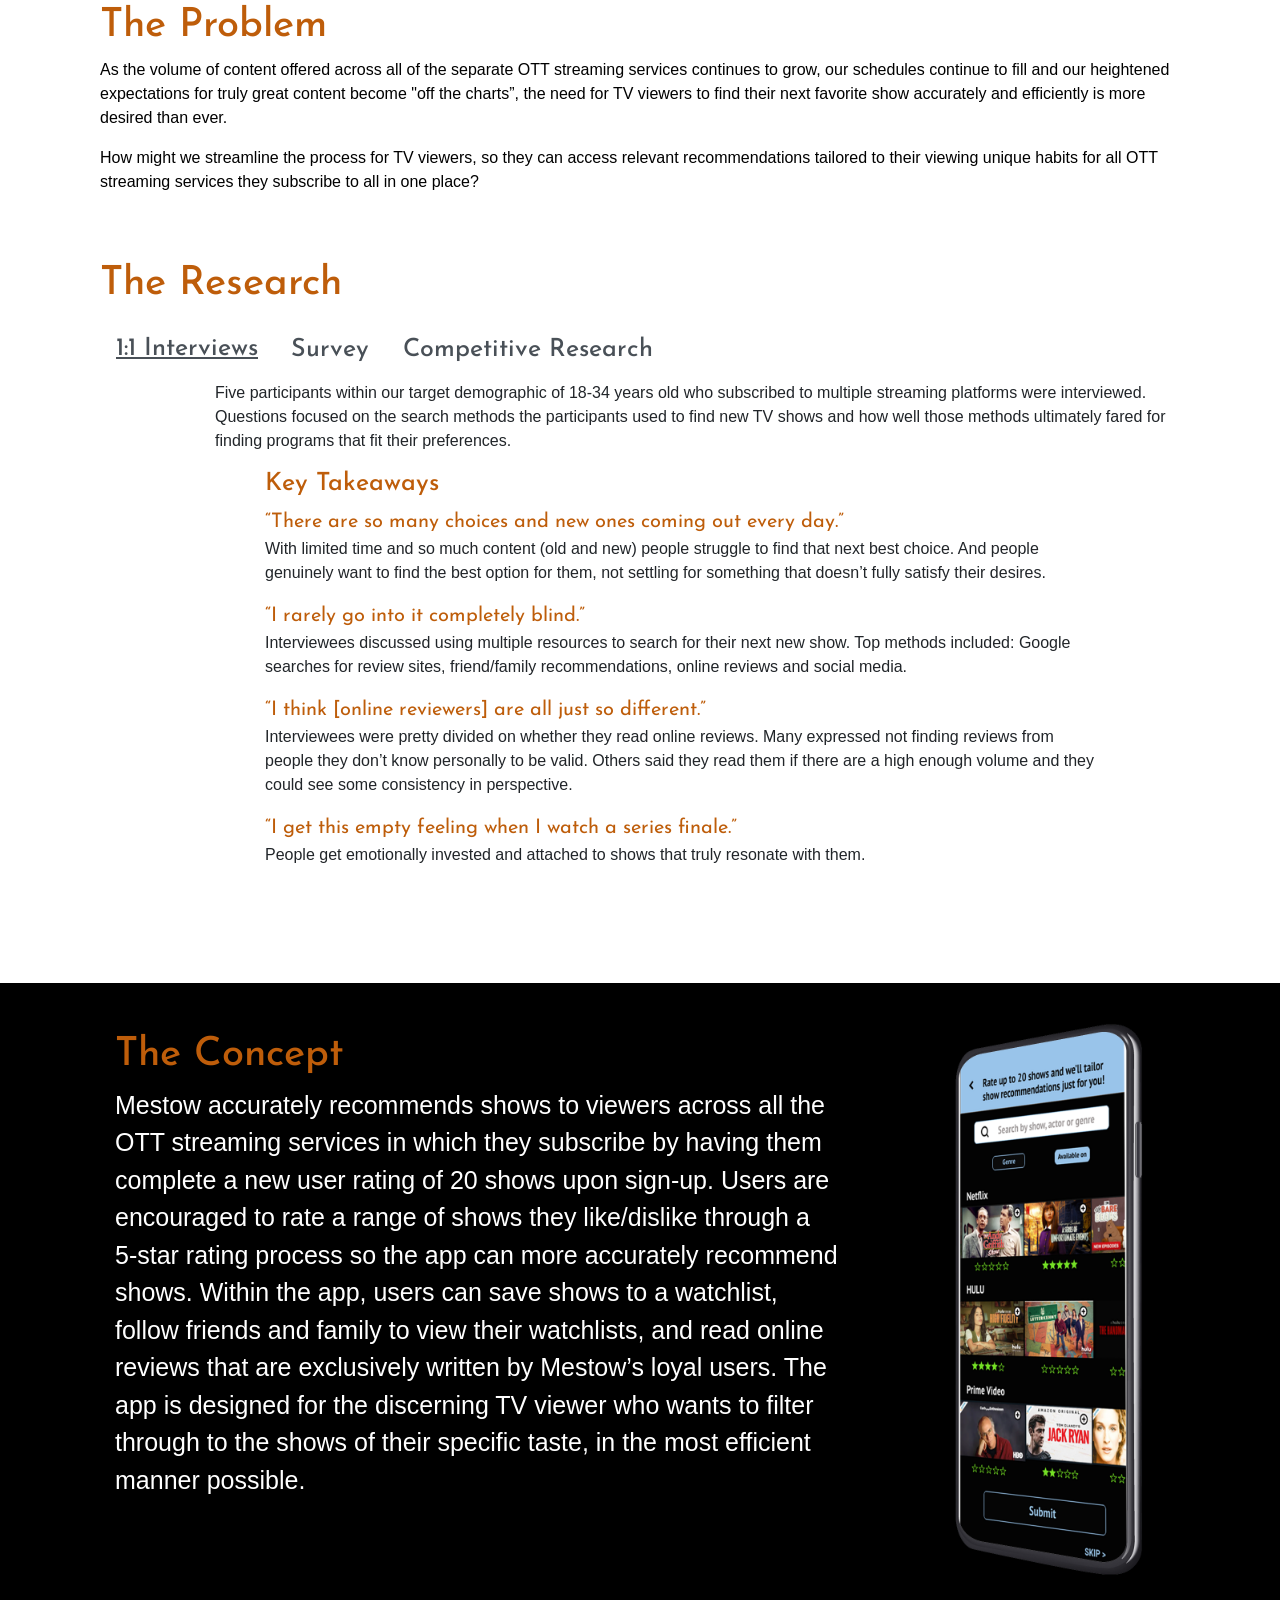
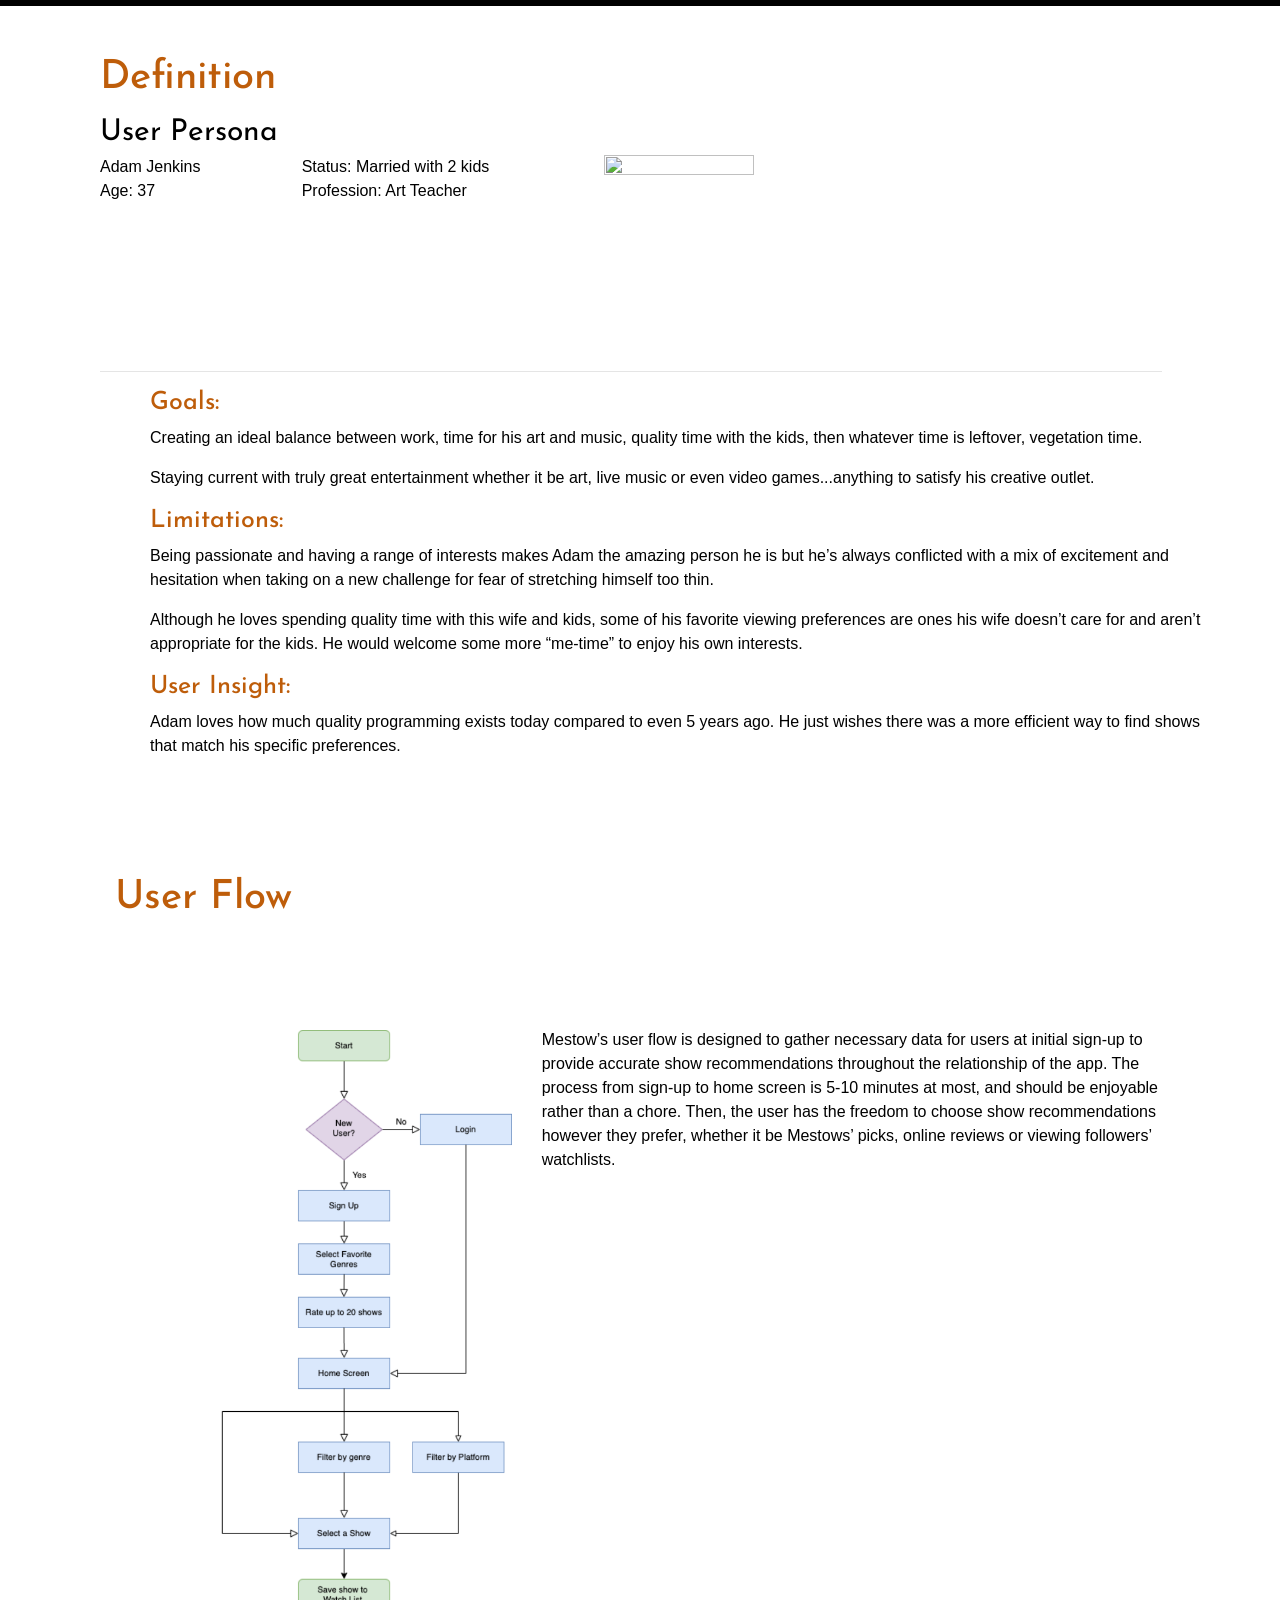
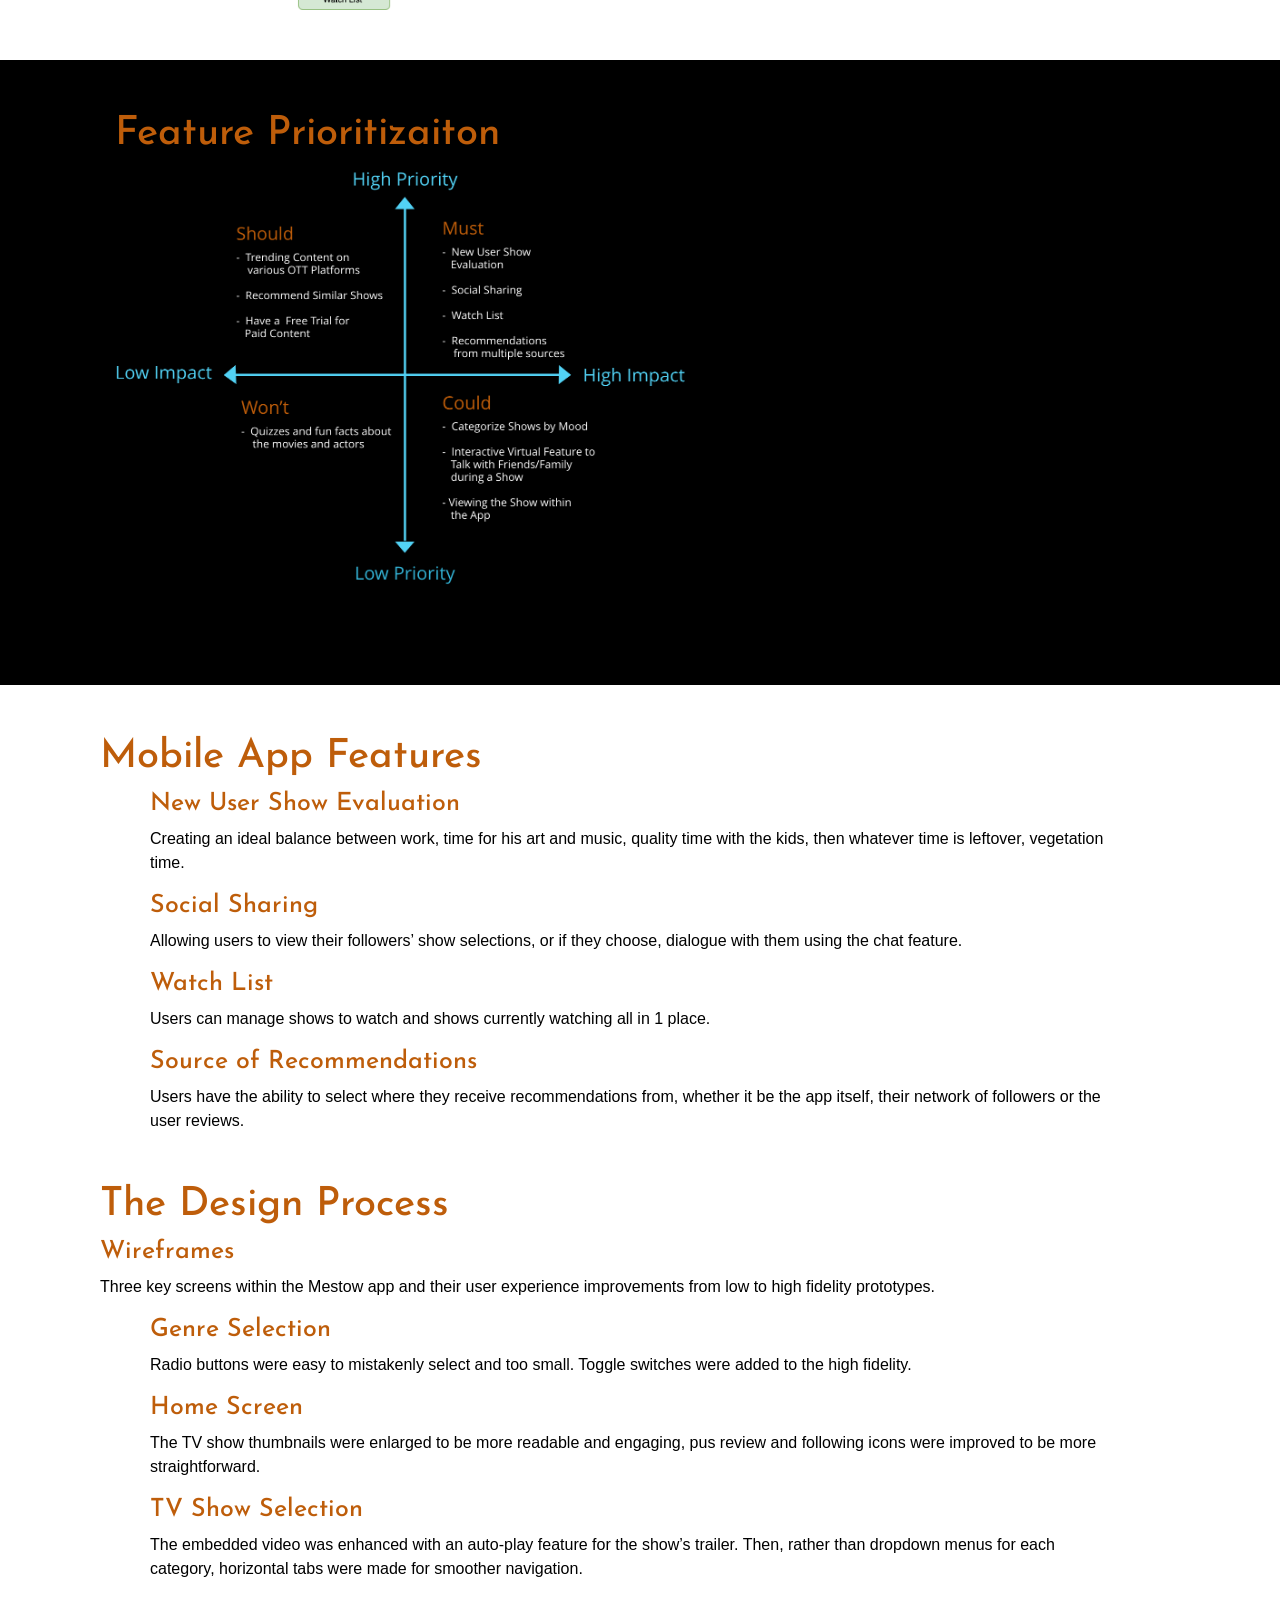
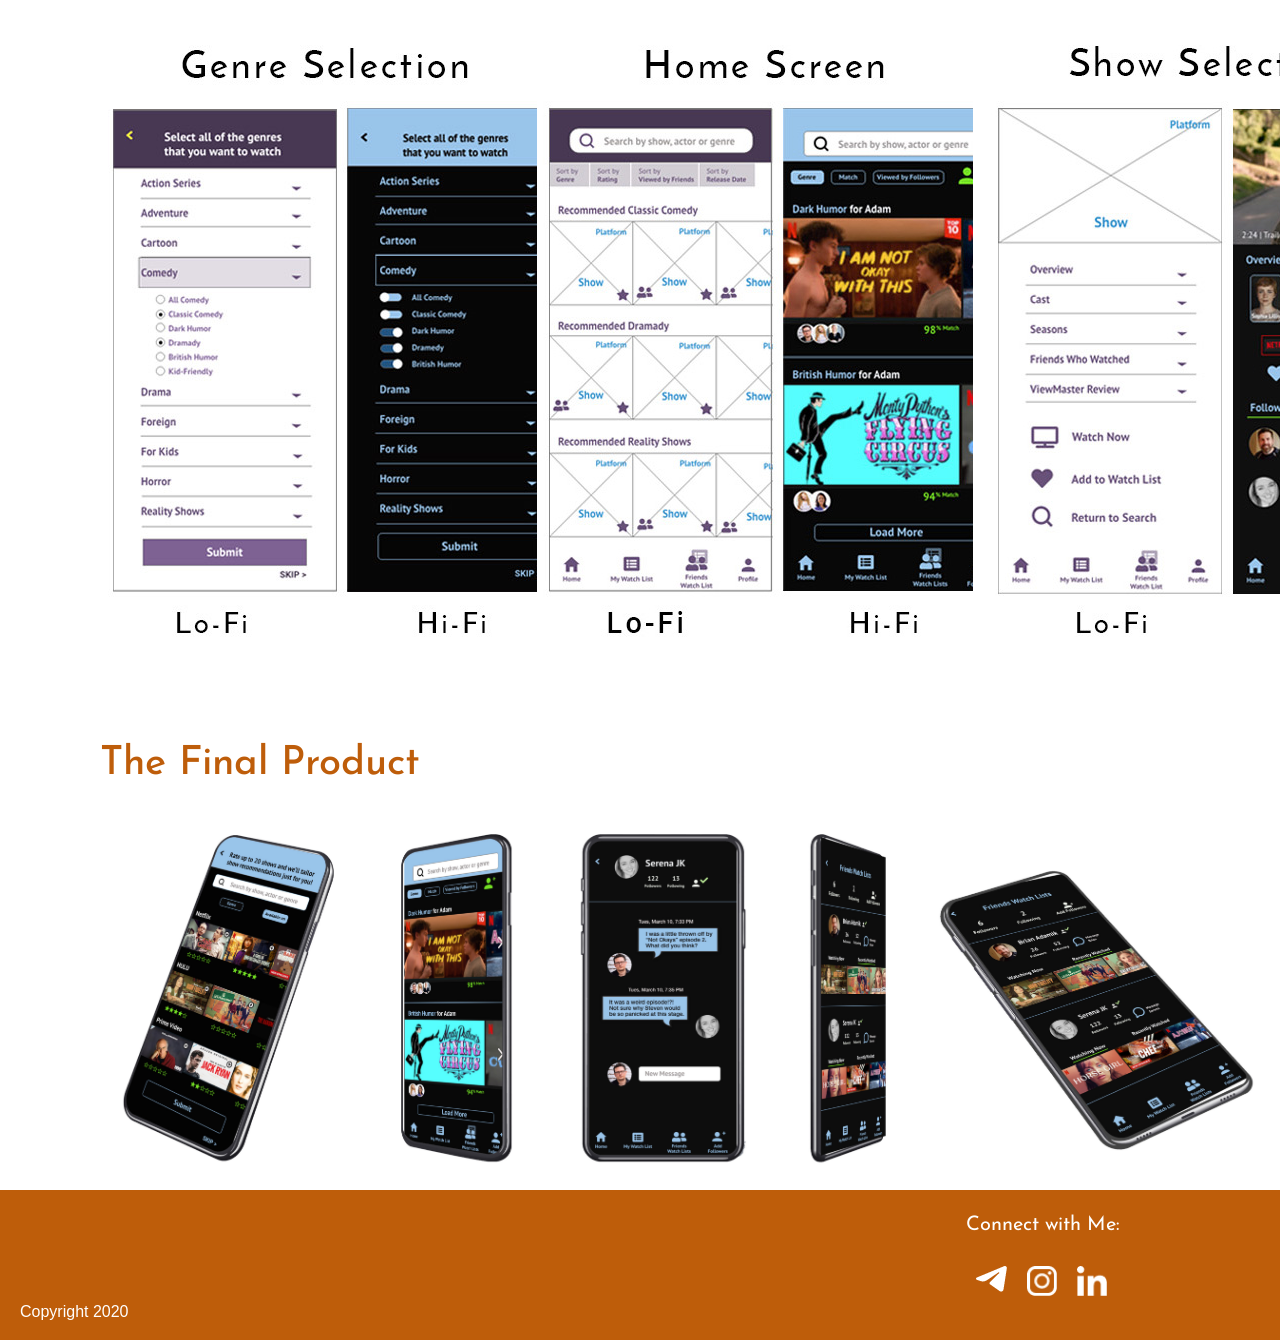
==== commit 2296f310: "updates 061520" ====
--- a/index.html
+++ b/index.html
@@ -53,7 +53,7 @@
 <div class="container-fluid why_mestow_container">
   
   <div class="row">
-    <div class="col-sm-8 mt-5">
+    <div class="col-lg-8 col-md-8 col-sm-10 mt-5">
       <h3 class="why_mestow mx-auto">Why Mestow?</h3>
       <div class="why_mestow_text mx-auto">
     <p class="bold-text">Today, more people spend time watching over the top (OTT) 
@@ -64,7 +64,7 @@
     across three different OTT services. </p><a class=link href="https://www.zype.com/blog/linear-tv-ott-statistics-2019-edition/">(Source: Zype)</a> 
     </div>
   </div>
-    <div class="col-sm-4">
+    <div class="col-lg-4 col-md-4 col-sm-8 mt-5">
     <img src="images/Mestow_homescreen-white_iphone.png" class="img-fluid" width="307" height="240">
     </div>
   </div>
@@ -86,7 +86,7 @@
 
 <!-- Research tabs -->
 <div class="research_tabs">
-  <h3 class="why_mestow mx-auto">The Research</h3>
+  <h3 class="why_mestow mx-auto">The Research</h3></div>
 <ul class="nav nav-tabs" id="myTab" role="tablist">
   <li class="nav-item" role="presentation">
     <a class="nav-link active" id="interviews-tab" data-toggle="tab" href="#interviews" role="tab" aria-controls="interviews" aria-selected="true"><h4>1:1 Interviews</h4></a>
@@ -98,13 +98,50 @@
     <a class="nav-link" id="competitors-tab" data-toggle="tab" href="#competitors" role="tab" aria-controls="competitors" aria-selected="false"><h4>Competitive Research</h4></a>
   </li>
 </ul>
-</div>
+
 <!-- Research Content -->
-<div class="research_content">
-  <div class="tab-pane active" id="interviews" role="tabpanel" aria-labelledby="interview-tab"><p>Five participants within our target demographic of 18-34 years old who subscribed to multiple streaming platforms were interviewed. Questions focused on the search methods the participants used to find new TV shows and how well those methods ultimately fared for finding programs that fit their preferences.</p></div>
-  <div class="tab-pane" id="survey" role="tabpanel" aria-labelledby="survey-tab"><p>In total 28 participants were surveyed, spanning a range of ages, ethnicities and educational levels to provide a broadened perspective among OTT subscribers’ viewing habits. Questions focused on what resources they use to find new shows, then their viewing habits overall. </p></div>
+<div class="tab-content">
+  <div class="tab-pane active" id="interviews" role="tabpanel" aria-labelledby="interview-tab"><p>Five participants within our target demographic of 18-34 years old who subscribed to multiple streaming platforms were interviewed. Questions focused on the search methods the participants used to find new TV shows and how well those methods ultimately fared for finding programs that fit their preferences.</p>
+    <h5 class="bullets">Key Takeaways</h5>
+    <div class="tab_quotes bullets">“There are so many choices and new ones coming out every day.”</div>
+   <p class="bullets">With limited time and so much content (old and new) people struggle to find that next 
+    best choice. And people genuinely want to find the best option for them, not settling for 
+    something that doesn’t fully satisfy their desires.</p>
+    
+    <div class="tab_quotes bullets">“I rarely go into it completely blind.”</div>
+    <p class="bullets">Interviewees discussed using multiple resources to search for their next new show. Top 
+    methods included: Google searches for review sites, friend/family recommendations, 
+    online reviews and social media.</p>
+    
+    <div class="tab_quotes bullets">“I think [online reviewers] are all just so different.”</div>
+    <p class="bullets">Interviewees were pretty divided on whether they read online reviews. Many expressed 
+    not finding reviews from people they don’t know personally to be valid. Others said they 
+    read them if there are a high enough volume and they could see some consistency in 
+    perspective. </p>
+    
+    <div class="tab_quotes bullets">“I get this empty feeling when I watch a series finale.”</div>
+    <p class="bullets">People get emotionally invested and attached to shows that truly resonate with them.</p></div>
+  <!-- Survey -->
+    <div class="tab-pane" id="survey" role="tabpanel" aria-labelledby="survey-tab"><p>In total 28 participants were surveyed, spanning a range of ages, ethnicities and educational levels to provide a broadened perspective among OTT subscribers’ viewing habits. Questions focused on what resources they use to find new shows, then their viewing habits overall. </p><h5 class="bullets">Key Takeaways</h5><br>
+    <div class="survey_graphics"></div>
+      <div class="row">
+        <div class="col-lg-3 col-md-3 col-sm-6">
+          <img src="images/Group 63.png" class="img-fluid" width="150" height="200">
+    </div>
+    <div class="col-lg-3 col-md-3 col-sm-6">
+      <img src="images/Group 64.png" class="img-fluid" width="150" height="200">
+    </div>
+    <div class="col-lg-3 col-md-3 col-sm-6">
+    <img src="images/Group 65.png" class="img-fluid" width="150" height="200">
+    </div>
+    <div class="col-lg-3 col-md-3 col-sm-6">
+    <img src="images/Group 66.png" class="img-fluid" width="150" height="200">
+    </div>
+  </div>
+</div>
   <div class="tab-pane" id="competitors" role="tabpanel" aria-labelledby="competitors-tab">There are a few apps in the marketplace that streamline OTT streaming service viewing. Some specialized in the social component of following friends to chat and receive recommendations on shows, while others built recommendations based upon what a viewer has previously watched. Our team wanted to build an app that could combine all of these features and satisfy all user needs.</div>
-  </div>
+</div>
+
 
 
 <!-- The Concept -->
@@ -131,23 +168,42 @@
 </div>
 </div>
 <!-- Definition -->
+<!-- User Persona -->
   <div class="white_sections mt-5 definiton_section">
     <h3 class="definition mx-auto">Definition</h3>
+    <div class="user_persona_headline">User Persona</div>
+    <div class="user_persona_subline">
+      <div class="row">
+        <div class="col-lg-2 col-md-2 col-sm-12">
+      Adam Jenkins <br>
+      Age: 37
+    </div>
+    <div class="col-lg-3 col-md-3 col-sm-12">
+      Status: Married with 2 kids <br>
+      Profession: Art Teacher
+    </div>
+    <div class="col-lg-6 col-md-6 col-sm-12">
+    <img src="images/UserPersonaImage Copy.jpg" class="img-fluid" width="150" height="200">
+    </div>
+  </div>
+  <!-- Horitzontal Line -->
+  <hr style="width:90%;text-align:left;margin-left:0">
+
     <div class="the_problem_text mx-auto">
-      <h4>Goals:</h4>
-  <p class="body_text">Creating an ideal balance between work, time for his art and music, 
+      <h4 class="bullets">Goals:</h4>
+  <p class="bullets">Creating an ideal balance between work, time for his art and music, 
     quality time with the kids, then whatever time is leftover, vegetation time.</p>
-    <p class="body_text">Staying current with truly great entertainment whether it be art, live music 
+    <p class="bullets">Staying current with truly great entertainment whether it be art, live music 
       or even video games...anything to satisfy his creative outlet.</p>
-      <h4>Limitations:</h4>
-      <p class="body_text">Being passionate and having a range of interests makes Adam the amazing person 
+      <h4 class="bullets">Limitations:</h4>
+      <p class="bullets">Being passionate and having a range of interests makes Adam the amazing person 
         he is but he’s always conflicted with a mix of excitement and hesitation when 
         taking on a new challenge for fear of stretching himself too thin.</p> 
-        <p class="body_text">Although he loves spending quality time with this wife and kids, some of his favorite 
+        <p class="bullets">Although he loves spending quality time with this wife and kids, some of his favorite 
       viewing preferences are ones his wife doesn’t care for and aren’t appropriate for the kids. 
       He would welcome some more “me-time” to enjoy his own interests. </p> 
-      <h4>User Insight:</h4>
-      <p class="body_text">Adam loves how much quality programming exists today compared to even 5 years ago. 
+      <h4 class="bullets">User Insight:</h4>
+      <p class="bullets">Adam loves how much quality programming exists today compared to even 5 years ago. 
         He just wishes there was a more efficient way to find shows that match his specific 
         preferences. </p>
   </div>
@@ -204,7 +260,7 @@
 </div>
 
   <!-- The Design Process -->
-  <div class="white_sections mt-5">
+  <div class="white_sections deign_process mt-5">
     <h3 class="definition mx-auto">The Design Process</h3>
     <div class="the_problem_text mx-auto">
       <div class="intro_section">
@@ -224,34 +280,61 @@
       <p class="body_text">The embedded video was enhanced with an auto-play feature for the show’s trailer. 
         Then, rather than dropdown menus for each category, horizontal tabs were made for 
         smoother navigation.</p>
+        </div>
       </div>
-        <img class="five_phones" src="images/LofiHifi_MOBILE1.jpg">
-</div>
-</div>
+    </div>
+  </div>
+
+  
+        <div class="row design_process_images">
+        <div class="col-lg-4 col-md-4 col-sm-12">
+          <div class="design_column">
+            <img src="images/LofiHifi_MOBILE01.jpg">
+      </div>
+    </div>
+       <!-- End column 1-->
+      <div class="col-lg-4 col-md-4 col-sm-12">
+        <div class="design_column">
+          <img src="images/LofiHifi_MOBILE02.jpg">
+    </div>
+    </div>
+     <!-- End column 2-->
+    <div class="col-lg-4 col-md-4 col-sm-12">
+      <div class="design_column">
+        <img src="images/LofiHifi_MOBILE03.jpg">
+      </div>
+    </div>
+         <!-- End column 3-->
+  </div>
+ </div>
+
+
+
 <!-- The Final Product -->
 <div class="white_sections final-product mt-5">
   <h3 class="definition mx-auto">The Final Product</h3>
   <img src="images/final image1.jpg">
   </div>
+
 <!-- Footer -->
-<div class="footer">
-  <div class="footer_left">
-  <p>Copyright 2020</p></div>
-  <div class="footer_center"></div>
-  
-  <div class="footer_right">
-      <div class="footer_text">
-          <p>Connect with Me:</p>
-      </div>
-      <div class="social_icons">
-      <div class="email">
-          <img src="images/email_icon.png">
-      </div>
-      <div class="id">
-      <img height="30px" src="images/id_icon.png"></div>
-      <div class="li">
-      <img height="30px" src="images/linkedin_icon.png">
-</div>
+   <div class="footer">
+       <div class="footer_left">
+       <p>Copyright 2020</p></div>
+       <div class="footer_center"></div>
+       
+       <div class="footer_right">
+           <div class="footer_text">
+               <p>Connect with Me:</p>
+           </div>
+           <div class="social_icons">
+           <div class="email">
+               <img src="images/email_icon.png">
+           </div>
+           <div class="id">
+           <img height="30px" src="images/id_icon.png"></div>
+           <div class="li">
+           <img height="30px" src="images/linkedin_icon.png">
+   </div>
 </div>
 </div>
 </div>
--- a/css/style.css
+++ b/css/style.css
@@ -38,11 +38,34 @@
   font-size: 40px;
   padding-left: 100px;
 }
+.user_persona_headline {
+  font-family: Josefin Sans, sans-serif; 
+  color: black;
+  font-size: 30px;
+  padding-left: 100px;
+}
+.user_persona_subline {
+  color: black;
+  padding-left: 100px;
+}
+.survey_graphics img {
+  padding-left: 200px;
+}
 h4{
   font-family: Josefin Sans, sans-serif; 
   color: #BE5D0A;
   font-size: 25px; 
   padding-left: 100px;
+}
+h5{
+  font-family: Josefin Sans, sans-serif; 
+  color: #BE5D0A;
+  font-size: 25px; 
+}
+.tab_quotes{
+  font-family: Josefin Sans, sans-serif; 
+  color: #BE5D0A;
+  font-size: 20px; 
 }
 .why_mestow_text {
   font-family: open-sans, sans-serif;
@@ -59,7 +82,7 @@
 .research_tabs {
   padding-bottom: 10px;
 }
-.research_content {
+.tab-content {
   padding-bottom: 100px;
   padding-left: 115px; 
   padding-right: 100px;
@@ -88,15 +111,18 @@
   padding-left: 100px;
   padding-right: 100px; 
 }
+
 .feature_prior {
   padding-top: 50px;
   padding-right: 50px; 
   padding-bottom: 100px;
-  
-}
+  justify-content: center;
+}
+
 .user_flow_section {
   padding-top: 100px;
 }
+
 .user_flow_section img {
   margin-left: 100px;
   margin-right: 100px; 
@@ -110,10 +136,13 @@
 }
 .bullets {
   padding-left: 50px;
+  padding-right: 75px;
 }
 .five_phones {
-  height: 10px;
-}
+  max-width: calc(100% - 100px);
+  margin-left: 100px;
+}
+
 .footer_left {
   color: white; 
   width: 30%;
@@ -166,6 +195,7 @@
 
 .nav-tabs .nav-link.active h4 {
   text-decoration: underline;
+  color: #BE5D0A;
 }
 
 .nav-tabs .nav-item.show .nav-link, .nav-tabs .nav-link.active {
@@ -179,4 +209,11 @@
 .white_sections.final-product img {
   max-width: calc(100% - 100px);
   margin-left: 100px;
+}
+.design_column {
+  width: 33%;
+  margin-left: 100px;
+}
+.design_process_images {
+  
 }
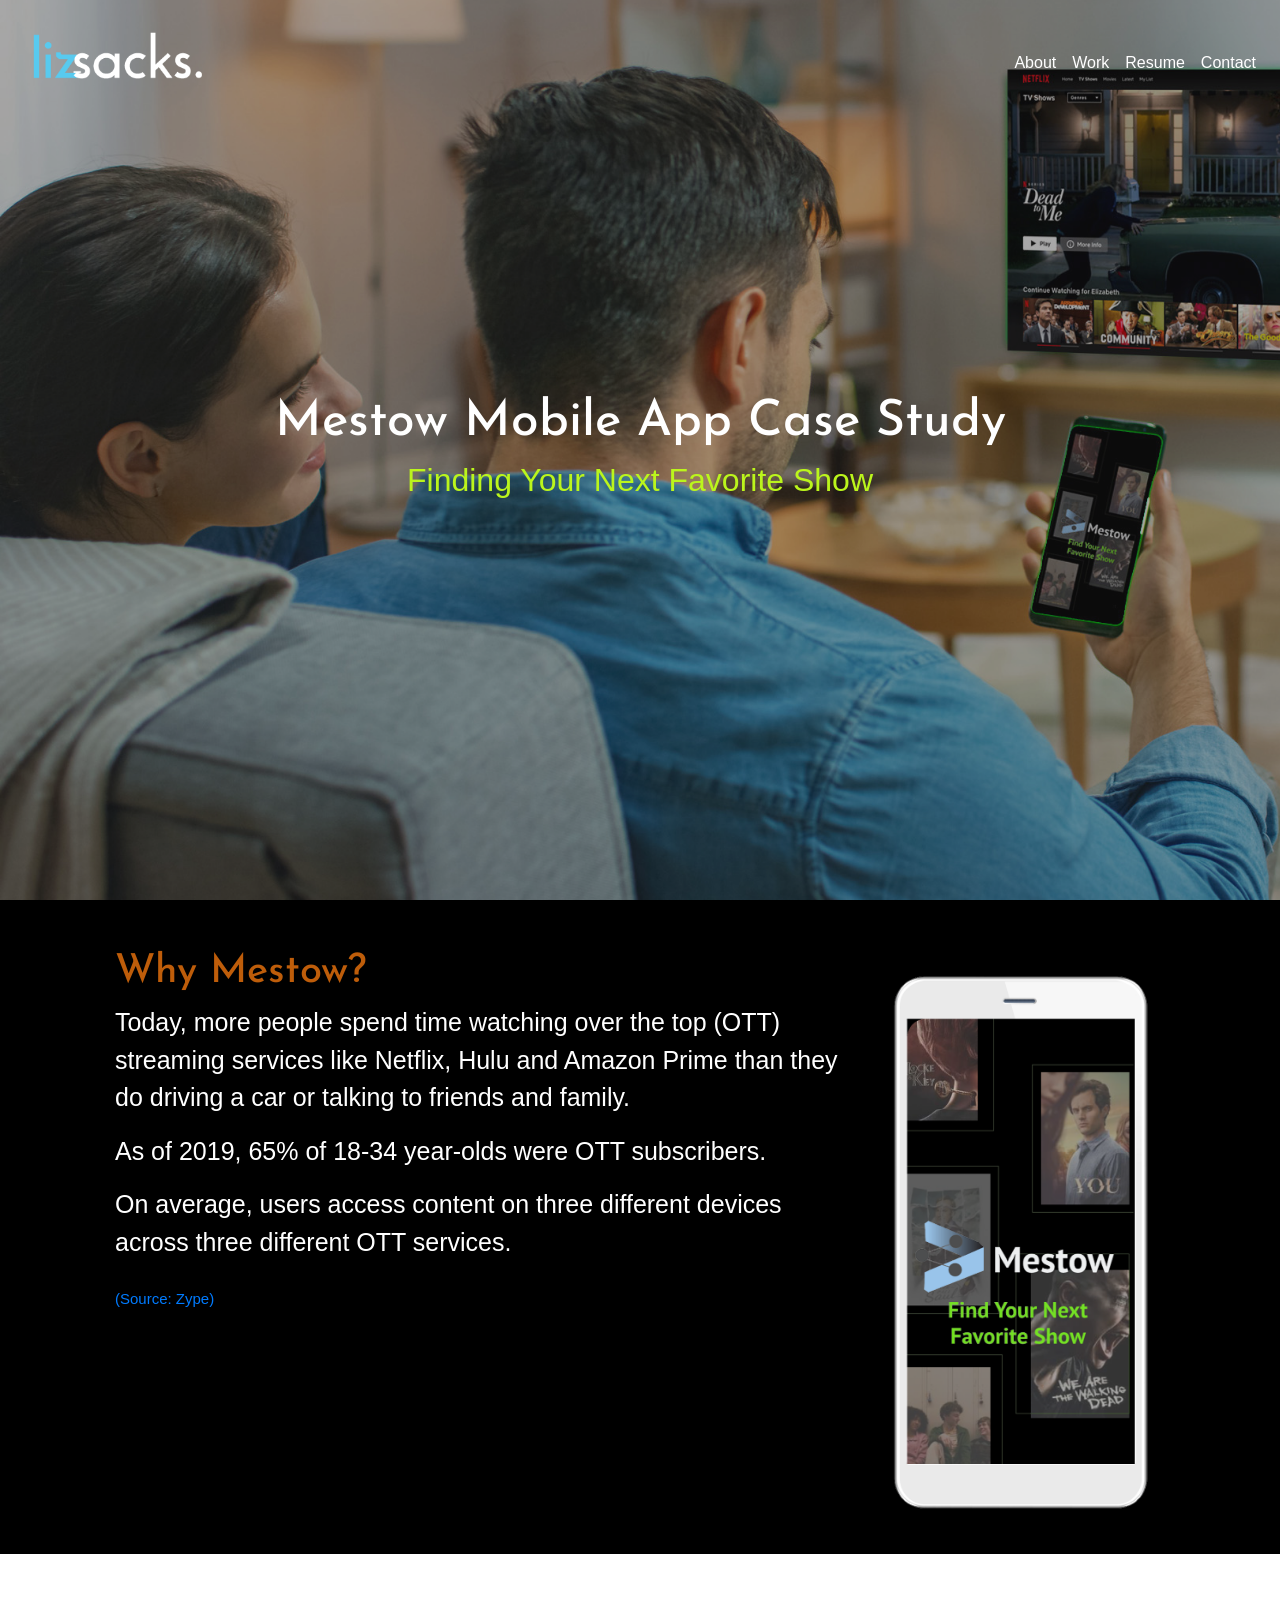
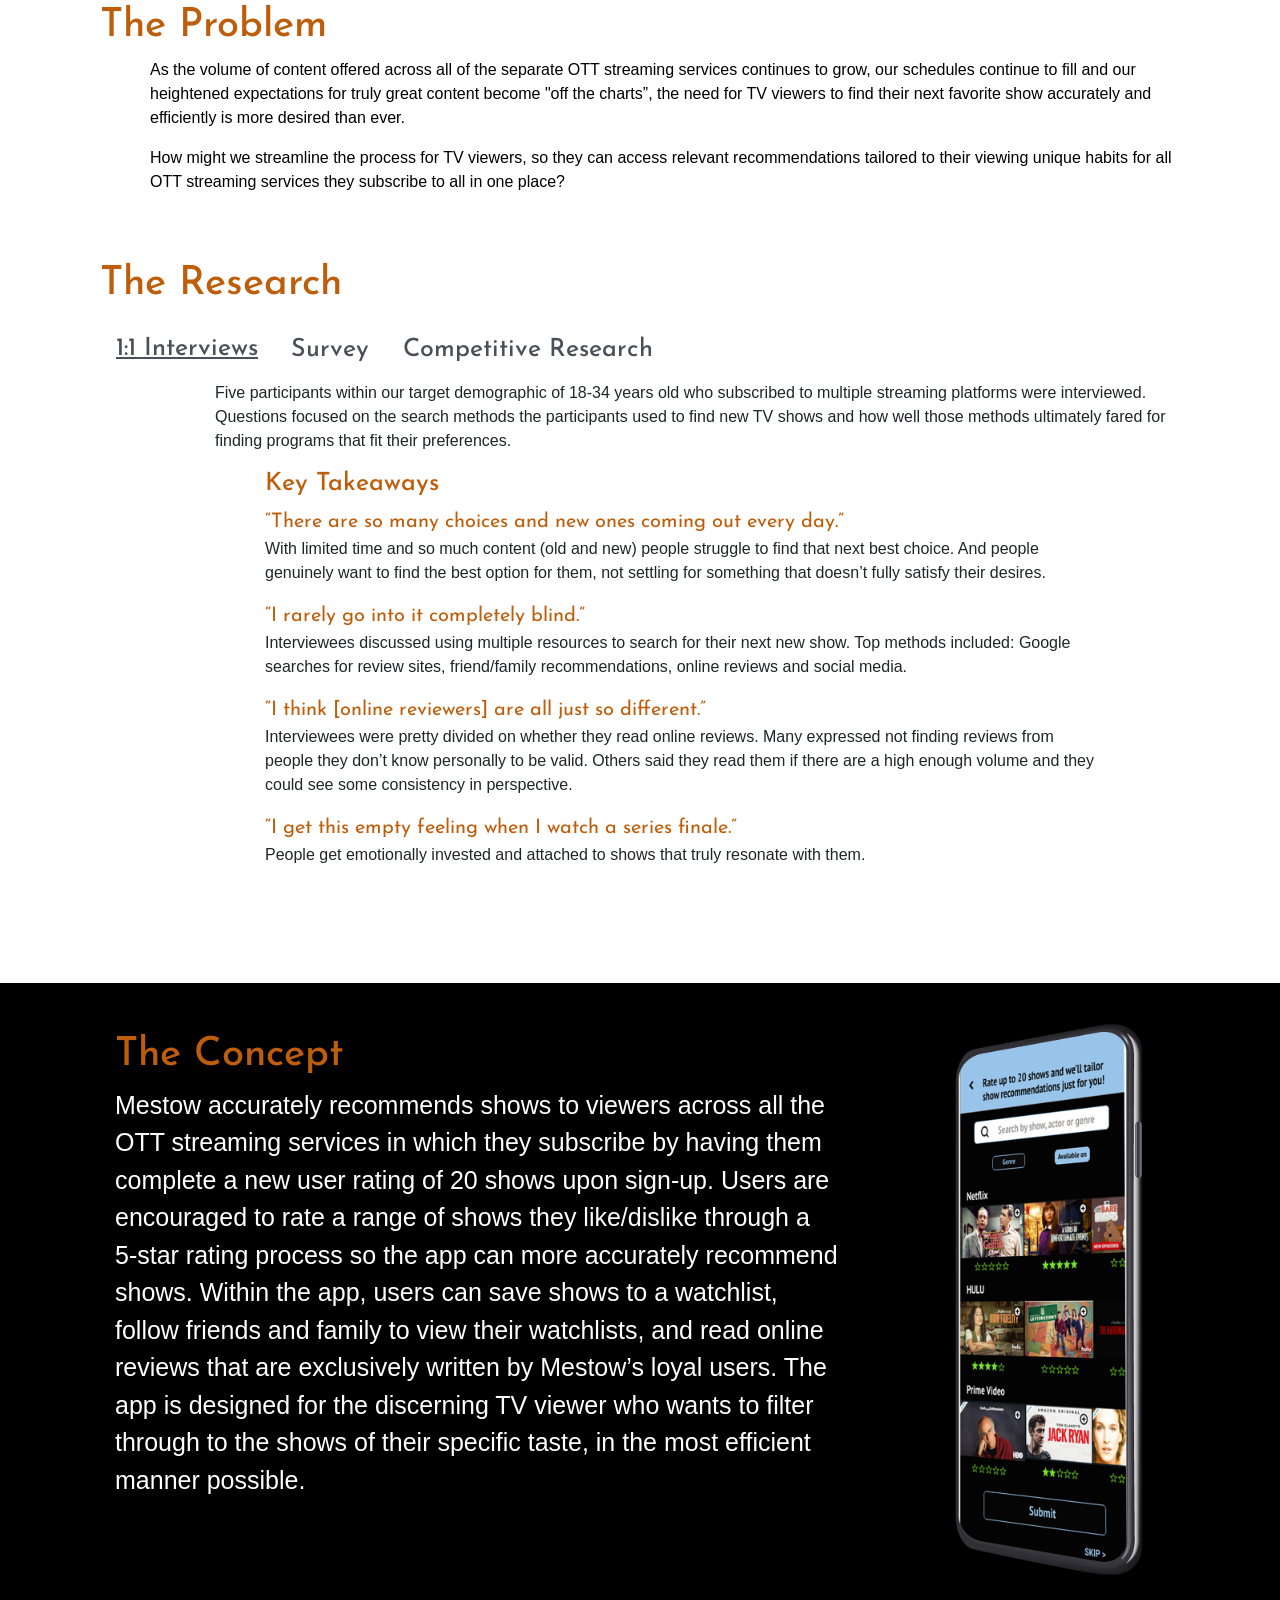
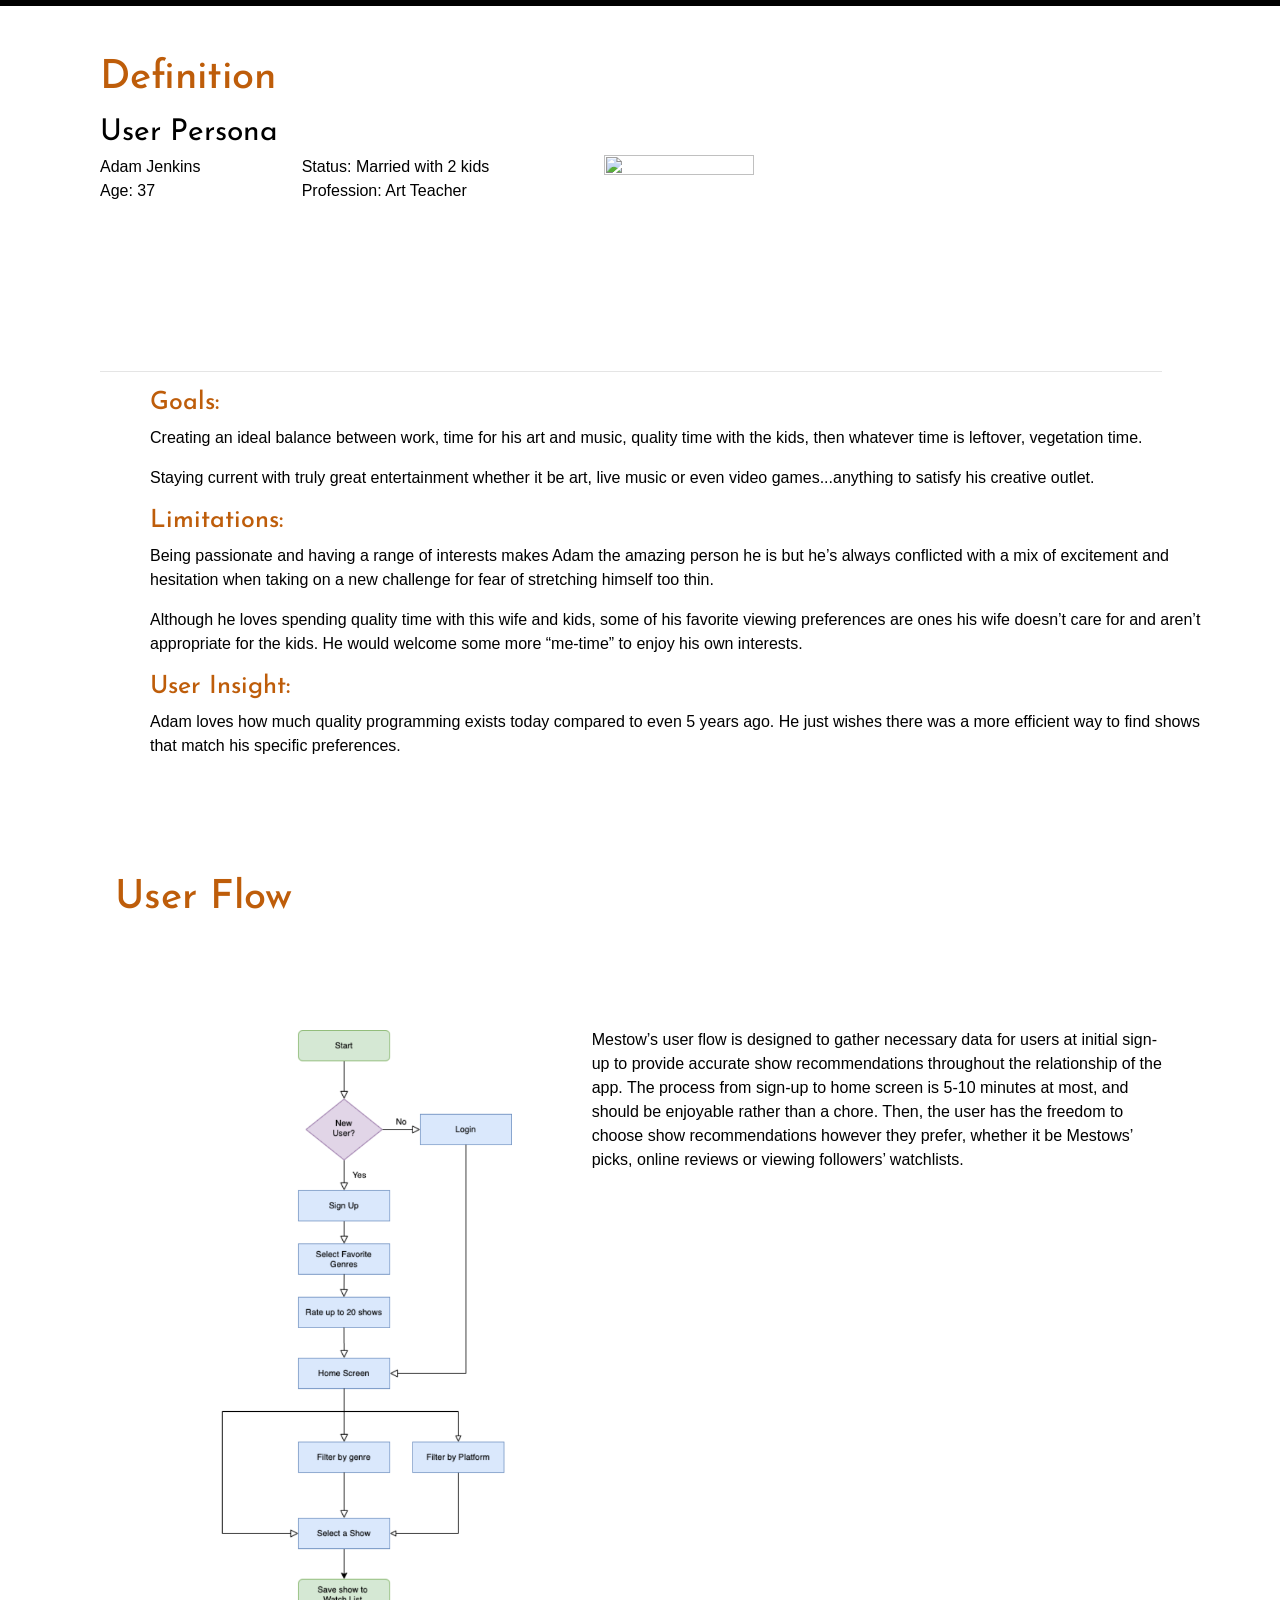
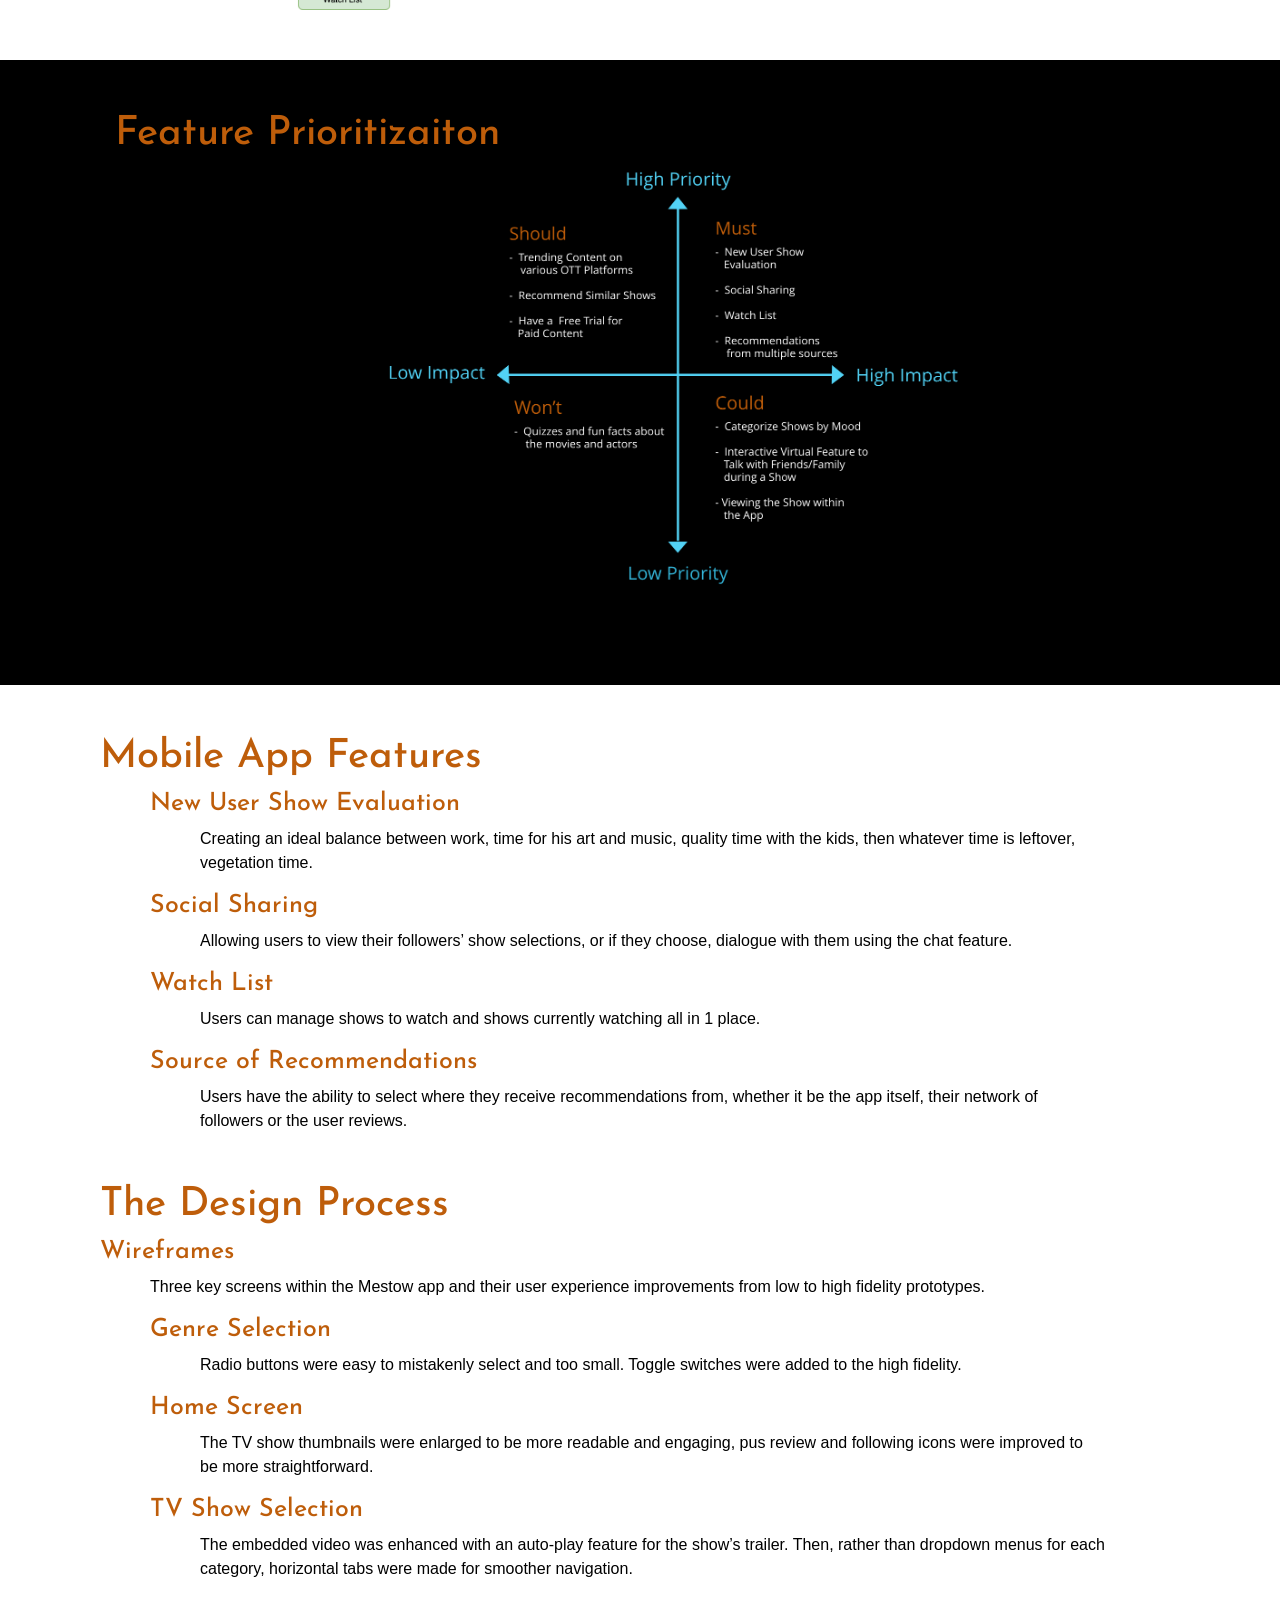
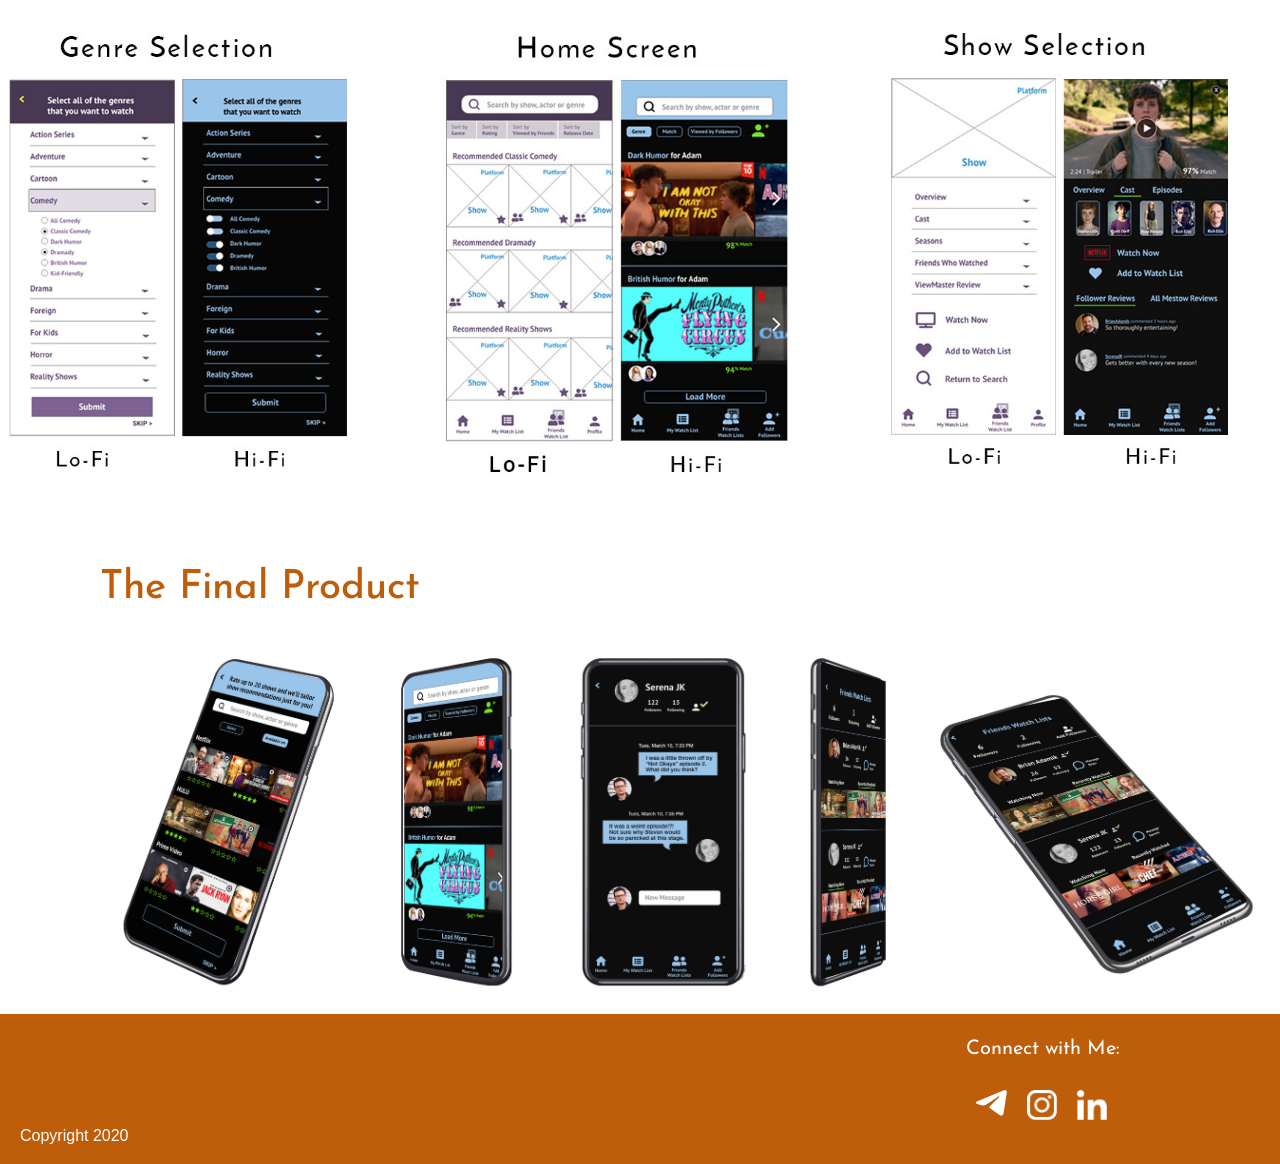
==== commit fae9e439: "updates 061620" ====
--- a/index.html
+++ b/index.html
@@ -232,7 +232,7 @@
 <!-- Feature Prioritization -->
 <div class="container-fluid the concept_container feature_prior">
       <h3 class="why_mestow mx-auto">Feature Prioritizaiton</h3>
-      <div class="why_mestow_text mx-auto">
+      <div class="why_mestow_text feature_prior_text mx-auto">
         <img src="images/feature_prior.png" width="570">
   </div>
 </div>
--- a/css/style.css
+++ b/css/style.css
@@ -16,6 +16,9 @@
   padding-right: 15px;
   width: 150px;
 }
+.feature_prior_text {
+  text-align: center;
+}
 .case_study_headline {
   font-family: Josefin Sans, sans-serif; 
   color: white; 
@@ -71,6 +74,7 @@
   font-family: open-sans, sans-serif;
   font-size: 25px;
   padding-left: 100px;
+  
 }
 .user_flow_text {
   padding-top: 50px;
@@ -104,11 +108,11 @@
 .white_sections {
       background-color: white; 
       color: black; 
-      padding
+      
     }
 .body_text {
   font-family: open-sans, sans-serif;
-  padding-left: 100px;
+  padding-left: 150px;
   padding-right: 100px; 
 }
 
@@ -116,7 +120,7 @@
   padding-top: 50px;
   padding-right: 50px; 
   padding-bottom: 100px;
-  justify-content: center;
+  
 }
 
 .user_flow_section {
@@ -210,10 +214,10 @@
   max-width: calc(100% - 100px);
   margin-left: 100px;
 }
-.design_column {
-  width: 33%;
-  margin-left: 100px;
-}
+.design_column img{
+  max-width: 90%;
+}
+
 .design_process_images {
-  
-}+  padding: 0px;
+  }
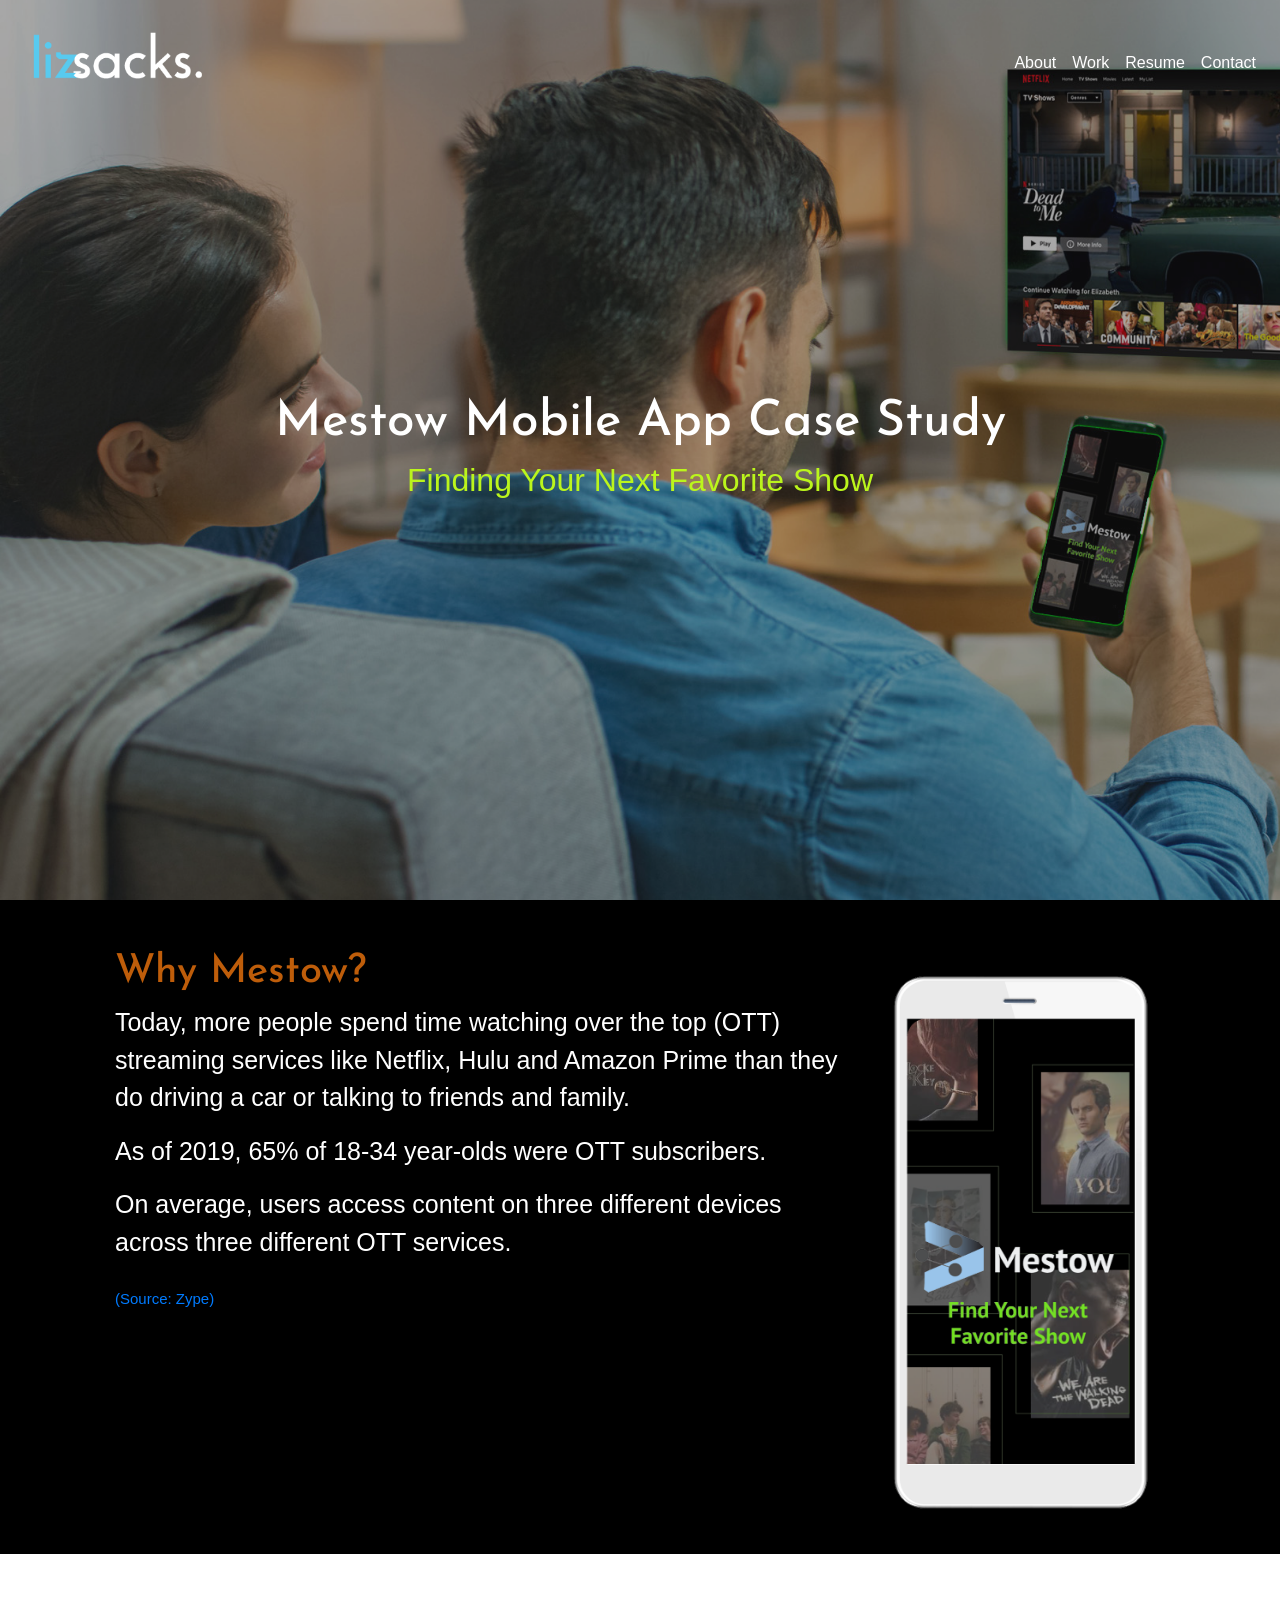
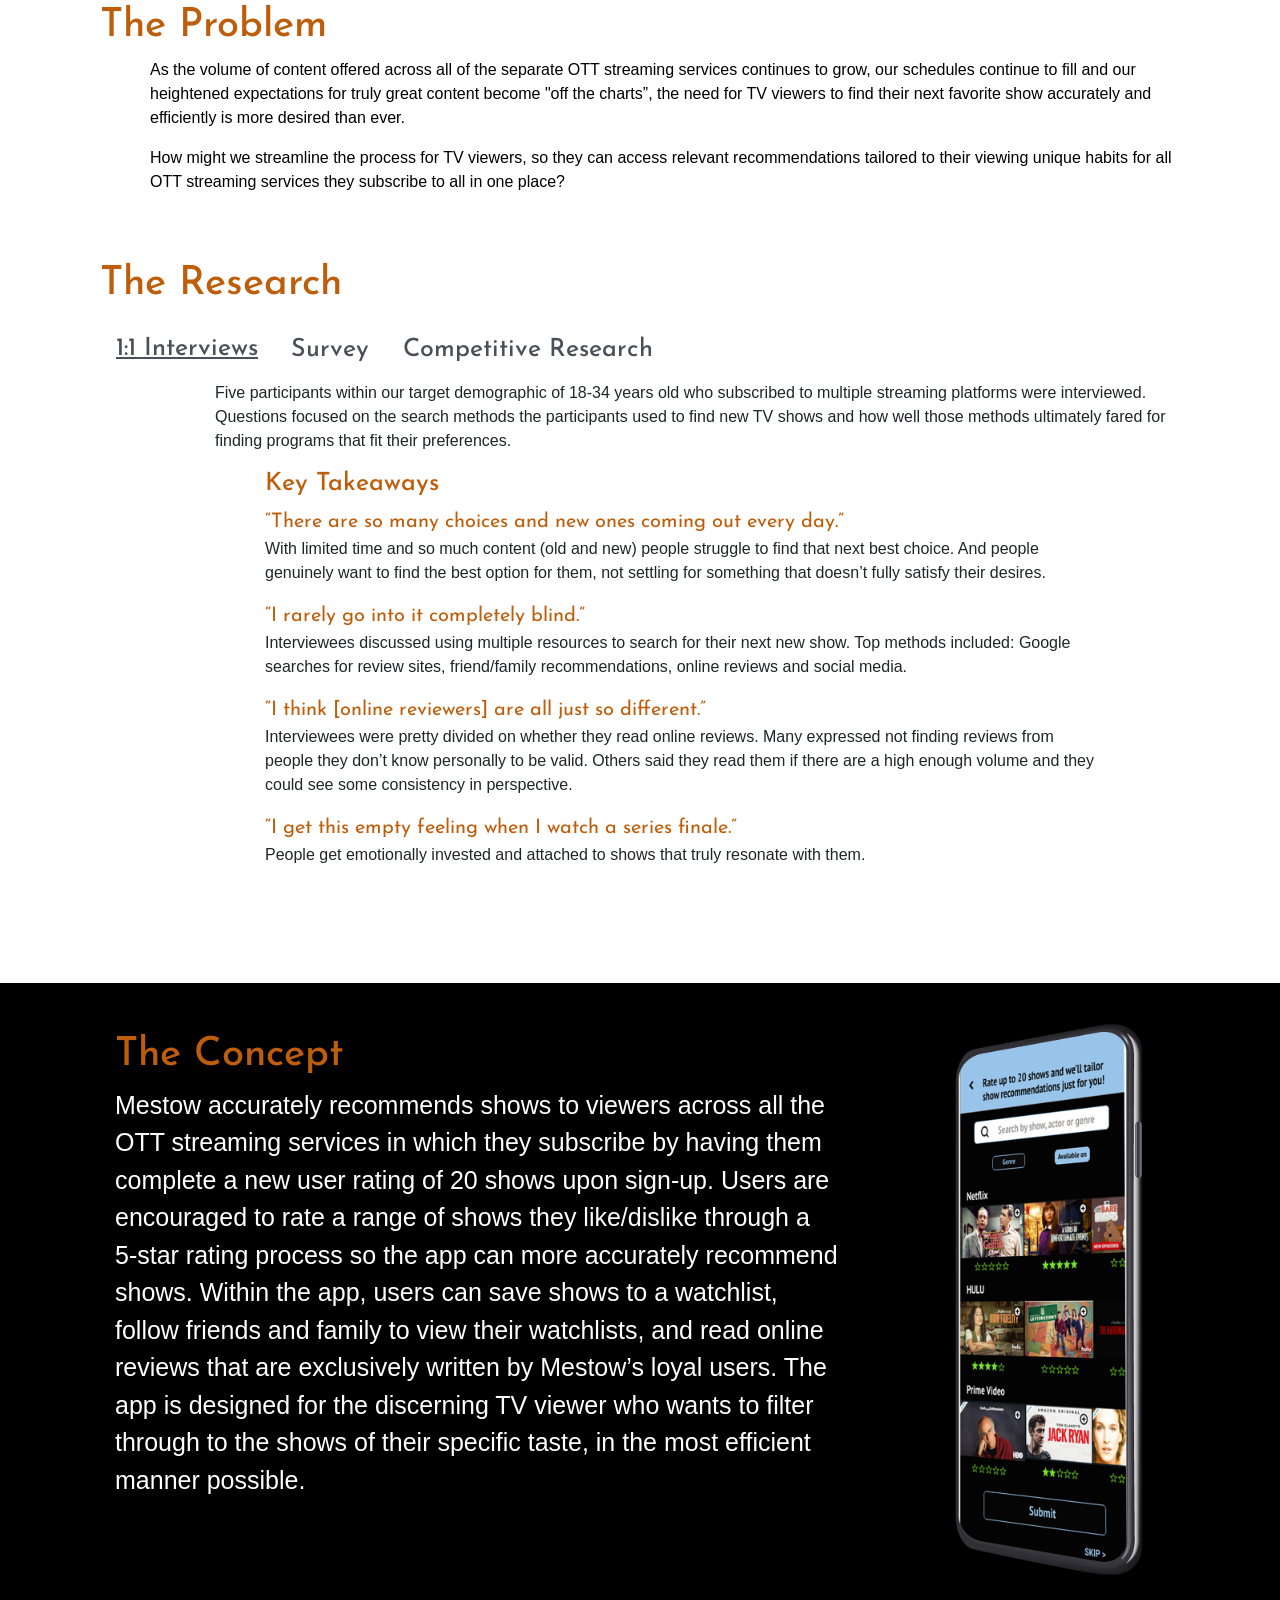
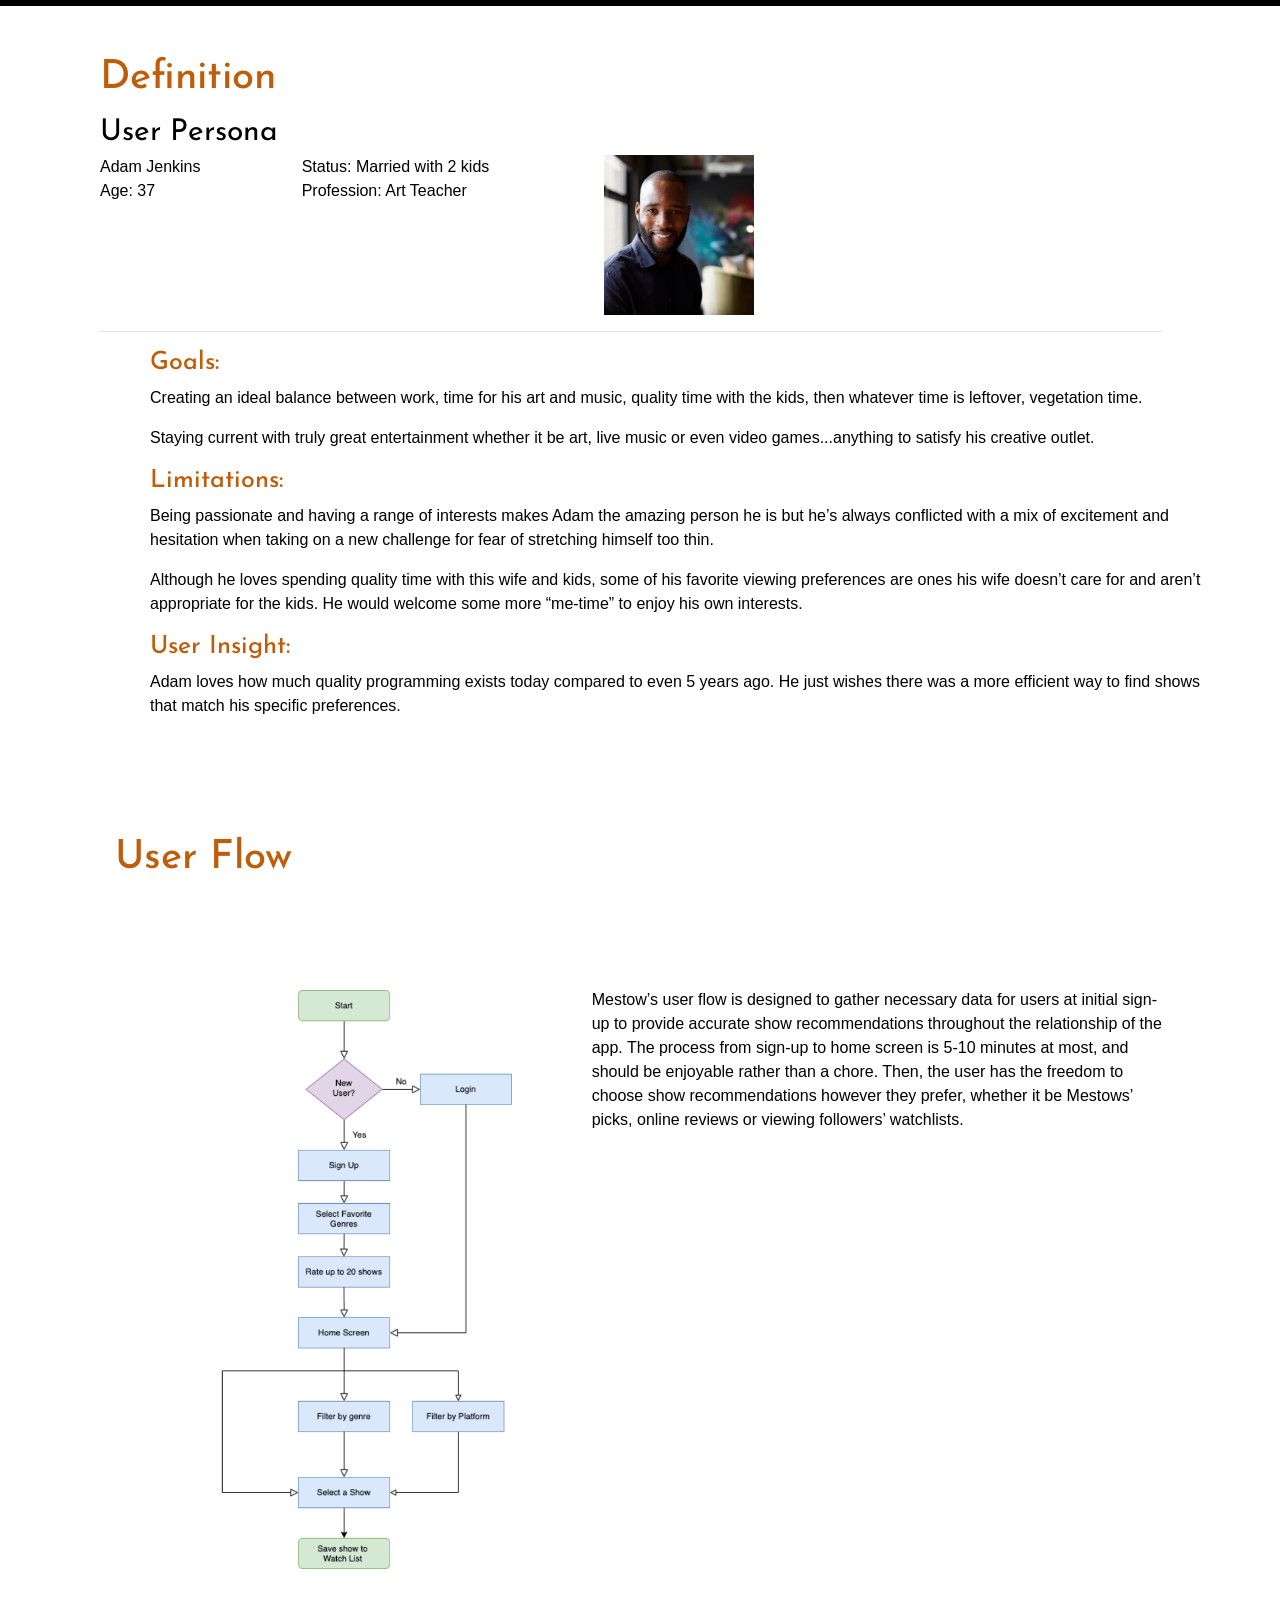
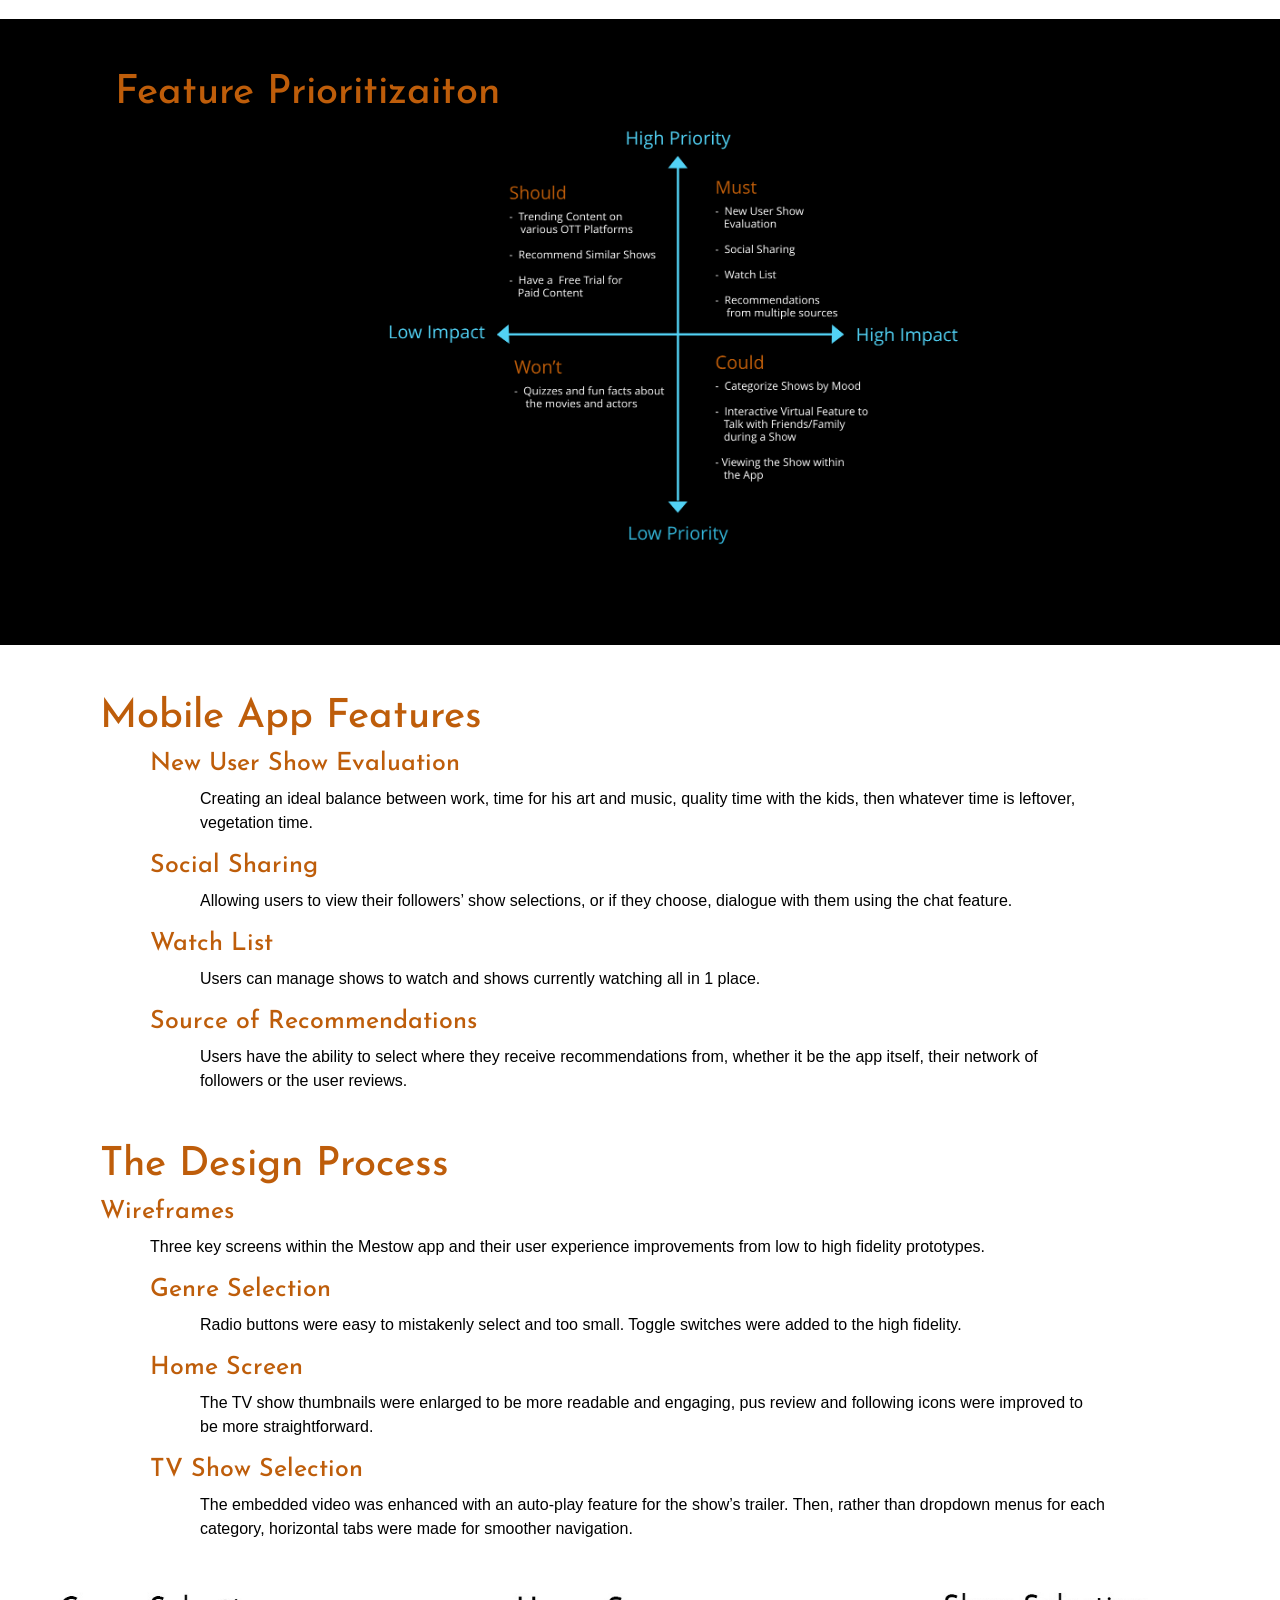
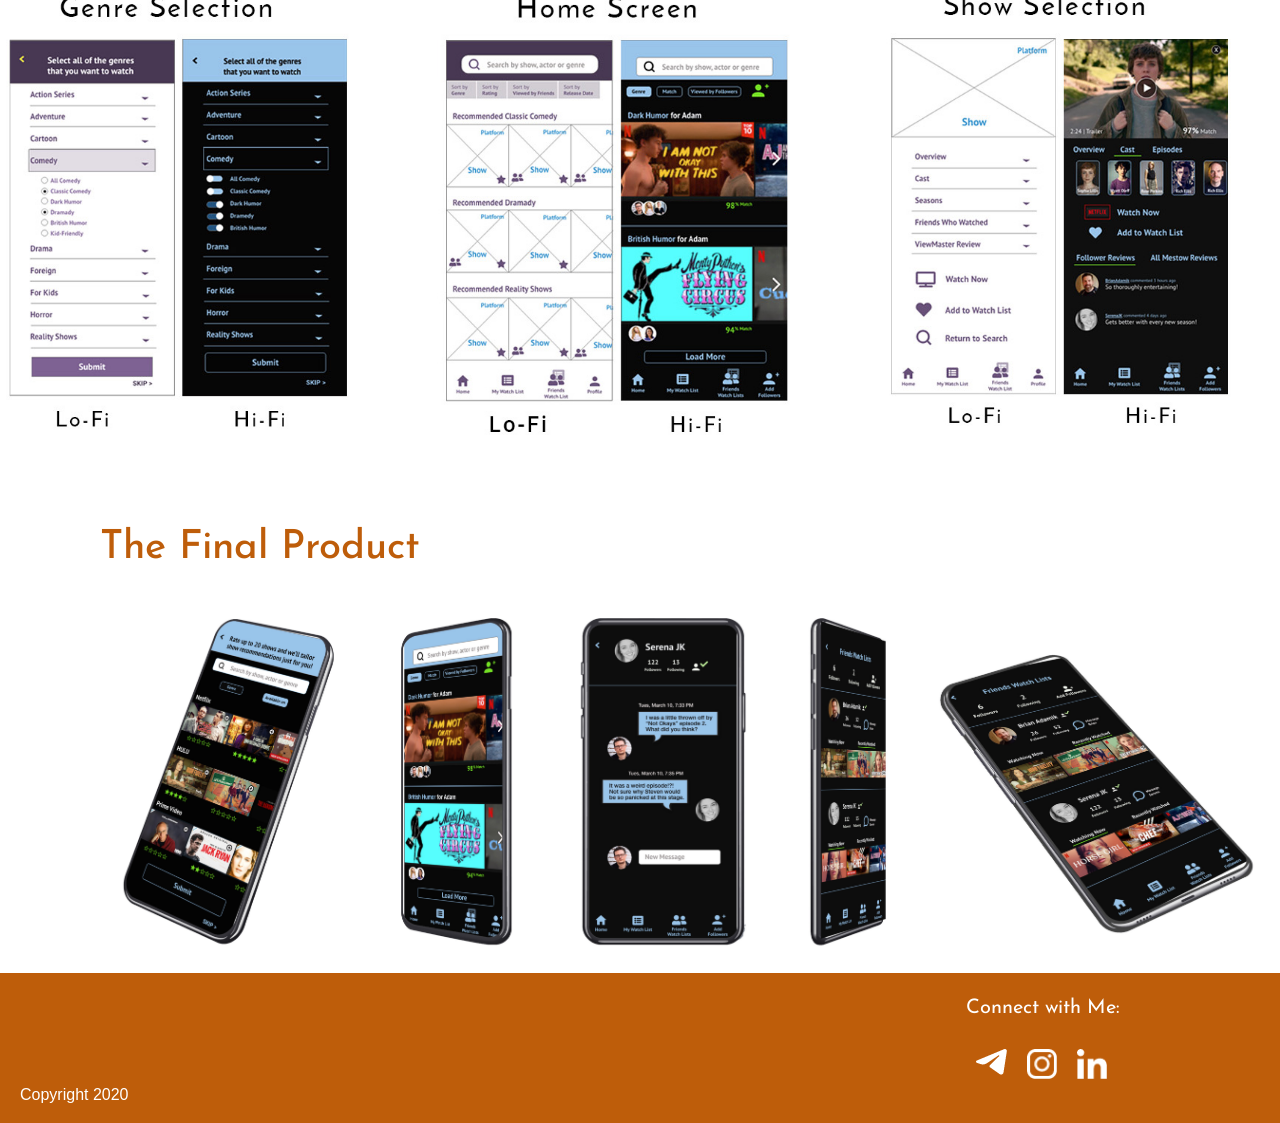
==== commit a29a2f06: "broken image fix" ====
--- a/index.html
+++ b/index.html
@@ -1,6 +1,17 @@
 <!DOCTYPE html>
 <html lang="en">
 <head>
+  <!-- Hotjar Tracking Code for https://lizsacks-lab.github.io/UX_UI_HW_20/ -->
+<script>
+  (function(h,o,t,j,a,r){
+      h.hj=h.hj||function(){(h.hj.q=h.hj.q||[]).push(arguments)};
+      h._hjSettings={hjid:1860463,hjsv:6};
+      a=o.getElementsByTagName('head')[0];
+      r=o.createElement('script');r.async=1;
+      r.src=t+h._hjSettings.hjid+j+h._hjSettings.hjsv;
+      a.appendChild(r);
+  })(window,document,'https://static.hotjar.com/c/hotjar-','.js?sv=');
+</script>
     <meta charset="UTF-8">
     <meta name="viewport" content="width=device-width, initial-scale=1.0">
     <title>Mestow Case Study</title>
@@ -14,7 +25,7 @@
 <!-- Navigation Menu -->
 
 <nav class="navbar navbar-expand-sm navbar-dark">
-  <a class="navbar-brand" href="https://lizsacks-lab.github.io/UX_UI_HW_18/"><img src="images/LS_logo.png" alt="Logo" style="width:200px"></a>
+  <a class="navbar-brand" href="https://lizsacks-lab.github.io/UX_UI_HW_19/"><img src="images/LS_logo.png" alt="Logo" style="width:200px"></a>
   <button class="navbar-toggler" type="button" data-toggle="collapse" data-target="#collapsibleNavbar">
     <span class="navbar-toggler-icon"></span>
   </button>
@@ -183,7 +194,7 @@
       Profession: Art Teacher
     </div>
     <div class="col-lg-6 col-md-6 col-sm-12">
-    <img src="images/UserPersonaImage Copy.jpg" class="img-fluid" width="150" height="200">
+    <img src="images/UserPersonaImagecopy.jpg" class="img-fluid" width="150" height="200">
     </div>
   </div>
   <!-- Horitzontal Line -->
@@ -339,6 +350,15 @@
 </div>
 </div>
 </body>
+<!-- Global site tag (gtag.js) - Google Analytics -->
+<script async src="https://www.googletagmanager.com/gtag/js?id=UA-169755297-1"></script>
+<script>
+  window.dataLayer = window.dataLayer || [];
+  function gtag(){dataLayer.push(arguments);}
+  gtag('js', new Date());
+
+  gtag('config', 'UA-169755297-1');
+</script>
 <script src="https://code.jquery.com/jquery-3.5.1.slim.min.js" integrity="sha384-DfXdz2htPH0lsSSs5nCTpuj/zy4C+OGpamoFVy38MVBnE+IbbVYUew+OrCXaRkfj" crossorigin="anonymous"></script>
 <script src="https://cdn.jsdelivr.net/npm/popper.js@1.16.0/dist/umd/popper.min.js" integrity="sha384-Q6E9RHvbIyZFJoft+2mJbHaEWldlvI9IOYy5n3zV9zzTtmI3UksdQRVvoxMfooAo" crossorigin="anonymous"></script>
 <script src="https://stackpath.bootstrapcdn.com/bootstrap/4.5.0/js/bootstrap.min.js" integrity="sha384-OgVRvuATP1z7JjHLkuOU7Xw704+h835Lr+6QL9UvYjZE3Ipu6Tp75j7Bh/kR0JKI" crossorigin="anonymous"></script>
